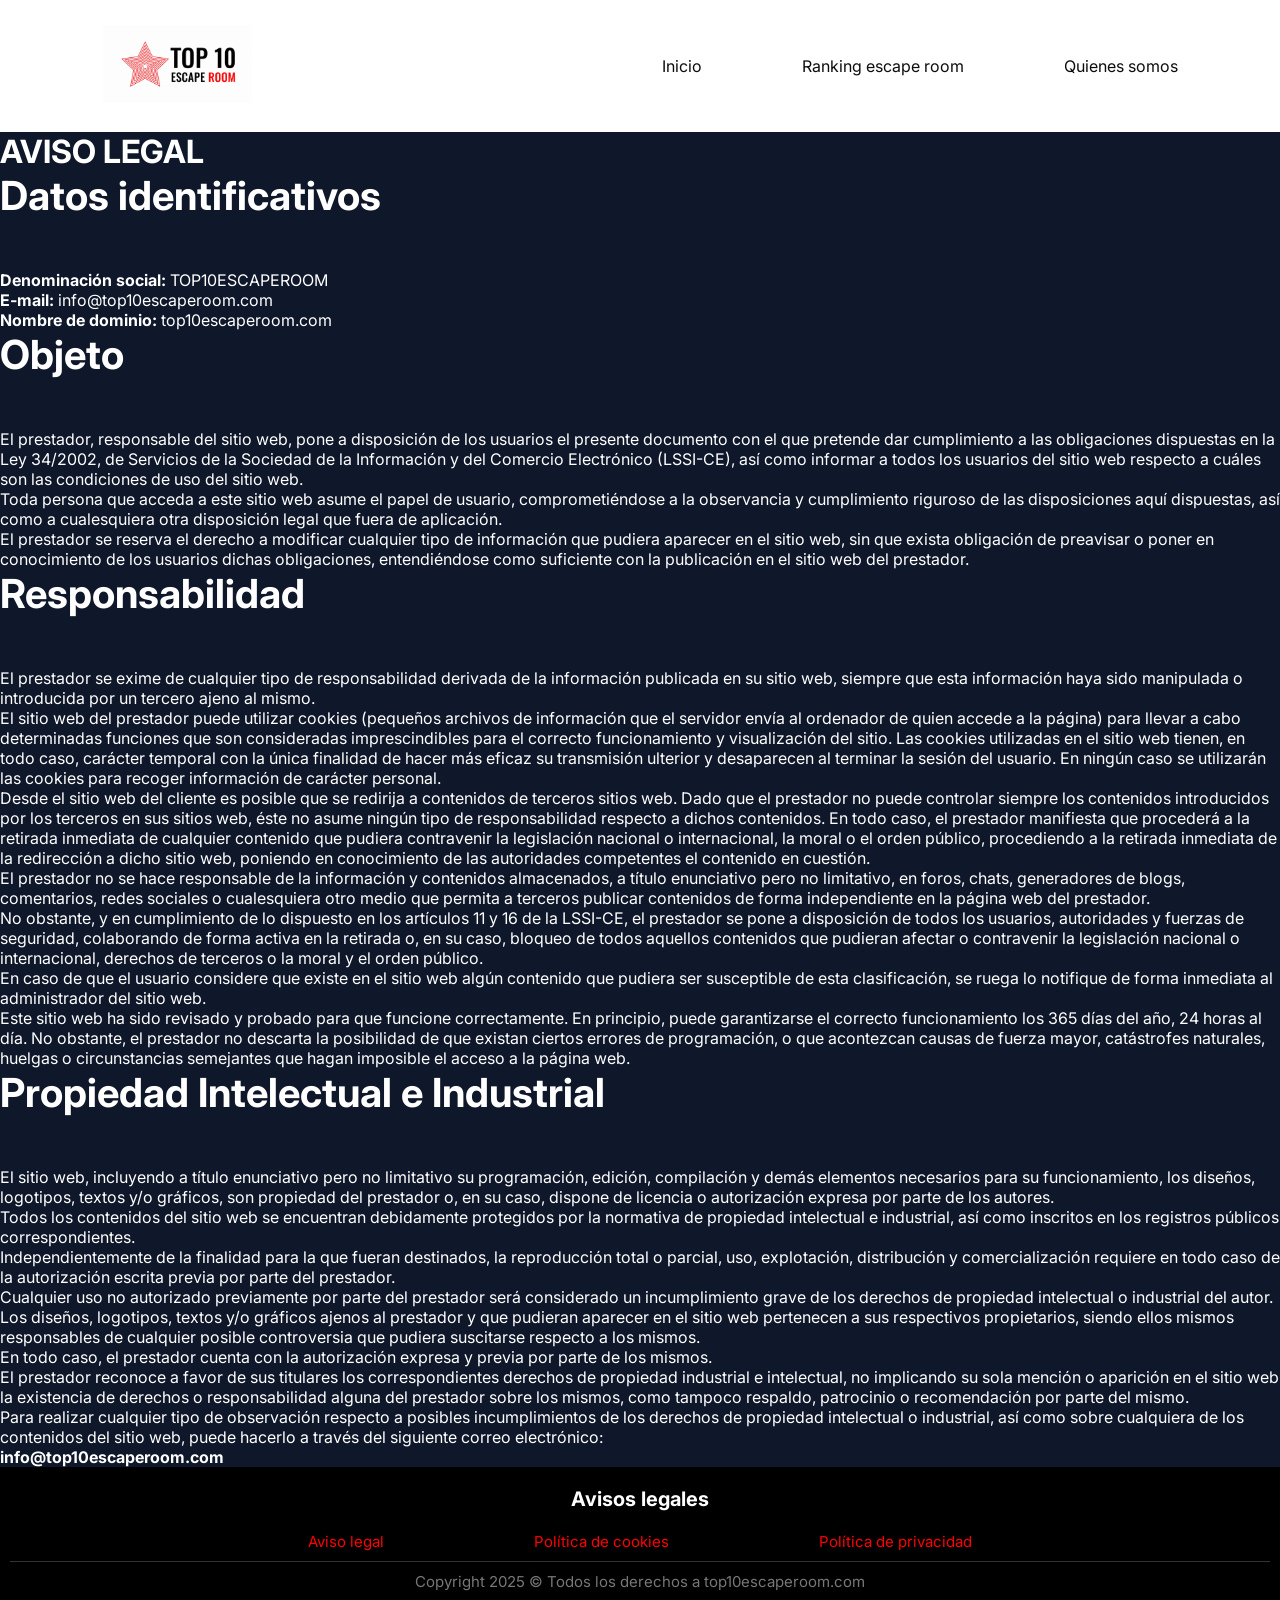
==== aviso-legal.html @ 070a7fa8 "Primera carga" ====
<!DOCTYPE html>
<html lang="es">

<head>
    <meta charset="UTF-8">
    <meta name="viewport" content="width=device-width, initial-scale=1.0">
    <title>TOP10ESCAPEROOM</title>

    <link href="https://fonts.googleapis.com/css2?family=Inter:wght@300;400;500;600;700;800&display=swap"
        rel="stylesheet">
    <link rel="stylesheet" href="css/styles.css">
</head>

<body>

    <header class="hero">

        <nav class="navbar">
            <div class="logo">
                <img src="imagenes/logo-top10.png">
            </div>
            <ul>
                <li><a href="inicio.html">Inicio</a></li>
                <li><a href="ranking.html">Ranking escape room</a></li>
                <li><a href="quienes-somos.html">Quienes somos</a></li>
            </ul>
        </nav>



        <h1>AVISO LEGAL</h1>

        <h2>Datos identificativos</h2>

        <p><strong>Denominación social:</strong> TOP10ESCAPEROOM</p>

        <p><strong>E-mail:</strong> info@top10escaperoom.com</p>

        <p><strong>Nombre de dominio:</strong> top10escaperoom.com</p>

        <h2>Objeto</h2>

        <p>
            El prestador, responsable del sitio web, pone a disposición de los usuarios el presente documento con el que
            pretende dar cumplimiento a las obligaciones dispuestas en la Ley 34/2002, de Servicios de la Sociedad de la
            Información y del Comercio Electrónico (LSSI-CE), así como informar a todos los usuarios del sitio web
            respecto a cuáles son las condiciones de uso del sitio web.
        </p>

        <p>
            Toda persona que acceda a este sitio web asume el papel de usuario, comprometiéndose a la observancia y
            cumplimiento riguroso de las disposiciones aquí dispuestas, así como a cualesquiera otra disposición legal
            que fuera de aplicación.
        </p>

        <p>
            El prestador se reserva el derecho a modificar cualquier tipo de información que pudiera aparecer en el
            sitio web, sin que exista obligación de preavisar o poner en conocimiento de los usuarios dichas
            obligaciones, entendiéndose como suficiente con la publicación en el sitio web del prestador.
        </p>

        <h2>Responsabilidad</h2>

        <p>
            El prestador se exime de cualquier tipo de responsabilidad derivada de la información publicada en su sitio
            web, siempre que esta información haya sido manipulada o introducida por un tercero ajeno al mismo.
        </p>

        <p>
            El sitio web del prestador puede utilizar cookies (pequeños archivos de información que el servidor envía al
            ordenador de quien accede a la página) para llevar a cabo determinadas funciones que son consideradas
            imprescindibles para el correcto funcionamiento y visualización del sitio. Las cookies utilizadas en el
            sitio web tienen, en todo caso, carácter temporal con la única finalidad de hacer más eficaz su transmisión
            ulterior y desaparecen al terminar la sesión del usuario. En ningún caso se utilizarán las cookies para
            recoger información de carácter personal.
        </p>

        <p>
            Desde el sitio web del cliente es posible que se redirija a contenidos de terceros sitios web. Dado que el
            prestador no puede controlar siempre los contenidos introducidos por los terceros en sus sitios web, éste no
            asume ningún tipo de responsabilidad respecto a dichos contenidos. En todo caso, el prestador manifiesta que
            procederá a la retirada inmediata de cualquier contenido que pudiera contravenir la legislación nacional o
            internacional, la moral o el orden público, procediendo a la retirada inmediata de la redirección a dicho
            sitio web, poniendo en conocimiento de las autoridades competentes el contenido en cuestión.
        </p>

        <p>
            El prestador no se hace responsable de la información y contenidos almacenados, a título enunciativo pero no
            limitativo, en foros, chats, generadores de blogs, comentarios, redes sociales o cualesquiera otro medio que
            permita a terceros publicar contenidos de forma independiente en la página web del prestador.
        </p>

        <p>
            No obstante, y en cumplimiento de lo dispuesto en los artículos 11 y 16 de la LSSI-CE, el prestador se pone
            a disposición de todos los usuarios, autoridades y fuerzas de seguridad, colaborando de forma activa en la
            retirada o, en su caso, bloqueo de todos aquellos contenidos que pudieran afectar o contravenir la
            legislación nacional o internacional, derechos de terceros o la moral y el orden público.
        </p>

        <p>
            En caso de que el usuario considere que existe en el sitio web algún contenido que pudiera ser susceptible
            de esta clasificación, se ruega lo notifique de forma inmediata al administrador del sitio web.
        </p>

        <p>
            Este sitio web ha sido revisado y probado para que funcione correctamente. En principio, puede garantizarse
            el correcto funcionamiento los 365 días del año, 24 horas al día. No obstante, el prestador no descarta la
            posibilidad de que existan ciertos errores de programación, o que acontezcan causas de fuerza mayor,
            catástrofes naturales, huelgas o circunstancias semejantes que hagan imposible el acceso a la página web.
        </p>

        <h2>Propiedad Intelectual e Industrial</h2>

        <p>
            El sitio web, incluyendo a título enunciativo pero no limitativo su programación, edición, compilación y
            demás elementos necesarios para su funcionamiento, los diseños, logotipos, textos y/o gráficos, son
            propiedad del prestador o, en su caso, dispone de licencia o autorización expresa por parte de los autores.
        </p>

        <p>
            Todos los contenidos del sitio web se encuentran debidamente protegidos por la normativa de propiedad
            intelectual e industrial, así como inscritos en los registros públicos correspondientes.
        </p>

        <p>
            Independientemente de la finalidad para la que fueran destinados, la reproducción total o parcial, uso,
            explotación, distribución y comercialización requiere en todo caso de la autorización escrita previa por
            parte del prestador.
        </p>

        <p>
            Cualquier uso no autorizado previamente por parte del prestador será considerado un incumplimiento grave de
            los derechos de propiedad intelectual o industrial del autor.
        </p>

        <p>
            Los diseños, logotipos, textos y/o gráficos ajenos al prestador y que pudieran aparecer en el sitio web
            pertenecen a sus respectivos propietarios, siendo ellos mismos responsables de cualquier posible
            controversia que pudiera suscitarse respecto a los mismos.
        </p>

        <p>
            En todo caso, el prestador cuenta con la autorización expresa y previa por parte de los mismos.
        </p>

        <p>
            El prestador reconoce a favor de sus titulares los correspondientes derechos de propiedad industrial e
            intelectual, no implicando su sola mención o aparición en el sitio web la existencia de derechos o
            responsabilidad alguna del prestador sobre los mismos, como tampoco respaldo, patrocinio o recomendación por
            parte del mismo.
        </p>

        <p>
            Para realizar cualquier tipo de observación respecto a posibles incumplimientos de los derechos de propiedad
            intelectual o industrial, así como sobre cualquiera de los contenidos del sitio web, puede hacerlo a través
            del siguiente correo electrónico:
        </p>

        <p>
            <strong>info@top10escaperoom.com</strong>
        </p>

        <footer class="footer">

            <div class="footer-container">

                <div class="footer-links">
                    <h3>Avisos legales</h3>

                    <ul>
                        <li><a href="aviso-legal.html">Aviso legal</a></li>
                        <li><a href="politica-de-cookies.html">Política de cookies</a></li>
                        <li><a href="politica-de-privacidad.html">Política de privacidad</a></li>
                    </ul>
                </div>

            </div>

            <div class="footer-bottom">
                Copyright 2025 © Todos los derechos a top10escaperoom.com
            </div>
        </footer>
---- css/styles.css ----
*{
margin:0;
padding:0;
box-sizing:border-box;
}

body{
font-family:'Inter',sans-serif;
background:#0f172a;
color:white;
}

.hero{
height:100vh;
background:
linear-gradient(rgba(15,23,42,.8),
rgba(15,23,42,.8)),
url("https://images.unsplash.com/photo-1516321318423-f06f85e504b3?q=80&w=2000");
background-size:cover;
background-position:center;
}

.navbar{
display:flex;
justify-content:space-between;
align-items:center;
padding:25px 8%;
background: #ffffff;
}



.logo img{
    width:150px;
    height:auto;
}

@media (max-width:768px){

    .logo img{
        width:100px;
    }

}

.navbar ul{
display:flex;
gap:100px;
list-style:none;
}

.navbar a{
text-decoration:none;
color:rgb(14, 13, 13);
}

.hero-content{
height:80%;
display:flex;
flex-direction:column;
justify-content:center;
align-items:center;
text-align:center;
padding:20px;
}

.hero-content h1{
font-size:4rem;
max-width:900px;
margin-bottom:20px;
}

.hero-content p{
max-width:700px;
font-size:1.2rem;
opacity:.8;
margin-bottom:40px;
}

.search-box{
display:flex;
gap:10px;
width:100%;
max-width:700px;
}

.search-box input{
flex:1;
padding:18px;
border:none;
border-radius:15px;
}

.search-box button{
padding:18px 30px;
background:#f59e0b;
border:none;
border-radius:15px;
font-weight:700;
cursor:pointer;
}

section{
padding:100px 8%;
}

h2{
font-size:2.5rem;
margin-bottom:50px;
}

.rooms{
display:grid;
grid-template-columns:repeat(auto-fit,minmax(320px,1fr));
gap:30px;
}

.room-card{
background:#1e293b;
border-radius:25px;
overflow:hidden;
transition:.3s;
position:relative;
}

.room-card:hover{
transform:translateY(-10px);
}

.room-card span{
position:absolute;
top:15px;
left:15px;
background:#f59e0b;
padding:8px 15px;
border-radius:30px;
font-weight:700;
}

.room-card img{
width:100%;
height:250px;
object-fit:cover;
}

.room-card h3{
padding:20px 20px 5px;
}

.room-card p{
padding:0 20px 20px;
opacity:.7;
}

.score{
margin:0 20px 20px;
background:#22c55e;
display:inline-block;
padding:10px 20px;
border-radius:20px;
font-weight:700;
}

.category-grid{
display:grid;
grid-template-columns:repeat(auto-fit,minmax(220px,1fr));
gap:20px;
}

.category{
background:#1e293b;
padding:40px;
text-align:center;
border-radius:20px;
font-size:2rem;
}

.category h3{
margin-top:15px;
font-size:1.1rem;
}

.city-grid{
display:grid;
grid-template-columns:repeat(auto-fit,minmax(180px,1fr));
gap:20px;
}

.city-grid a{
background:#1e293b;
padding:25px;
text-align:center;
border-radius:15px;
text-decoration:none;
color:white;
font-weight:600;
}

.stats{
display:flex;
justify-content:space-around;
text-align:center;
background:#111827;
}

.stats h3{
font-size:3rem;
color:#f59e0b;
}

.cta{
text-align:center;
background:linear-gradient(135deg,#f59e0b,#ea580c);
}

.cta h2{
margin-bottom:20px;
}

.cta p{
margin-bottom:30px;
}

.cta button{
padding:18px 40px;
border:none;
border-radius:15px;
font-weight:700;
cursor:pointer;
}

footer{
padding:10px;
text-align:center;
background:#020617;
}

.footer{
    background:#000;
    color:#fff;
    padding-top:20px;
}

.footer-container{
    max-width:1200px;
    margin:0 auto;
    padding:0 0 10px;
    display:flex;
    justify-content:space-between;
    align-items:flex-start;
    flex-wrap:wrap;
}

.footer-links{
    width:100%;
    text-align:center;
}

.footer-links h3{
    font-size:20px;
    margin-bottom:20px;
}

.footer-links ul{
    list-style:none;
    padding:0;
    margin:0;
    display:flex;
    justify-content:center;
    align-items:center;
    gap:150px; /* separación entre enlaces */
    flex-wrap:wrap;
}

.footer-links li{
    margin:0;
}

.footer-links a{
    color:#ff0000;
    text-decoration:none;
    font-size:15px;
    transition:0.3s;
}

.footer-links a:hover{
    color:white;
}

@media (max-width:768px){

    .footer-links ul{
        flex-direction:column;
        gap:15px;
    }

}

.footer-bottom{
    border-top:1px solid #333;
    text-align:center;
    padding:10px;
    color:#777;
    font-size:15px;
}

@media(max-width:768px){

.hero-content h1{
font-size:2.4rem;
}

.navbar{
flex-direction:column;
gap:20px;
}

.search-box{
flex-direction:column;
}

.stats{
flex-direction:column;
gap:40px;
}

}

table{
    width:100%;
    border-collapse:collapse;
    margin:30px 0;
}

th,
td{
    border:1px solid #ddd;
    padding:12px;
    text-align:left;
}

th{
    background:#111;
    color:#fff;
}

tr:nth-child(even){
    background:#f5f5f5;
}
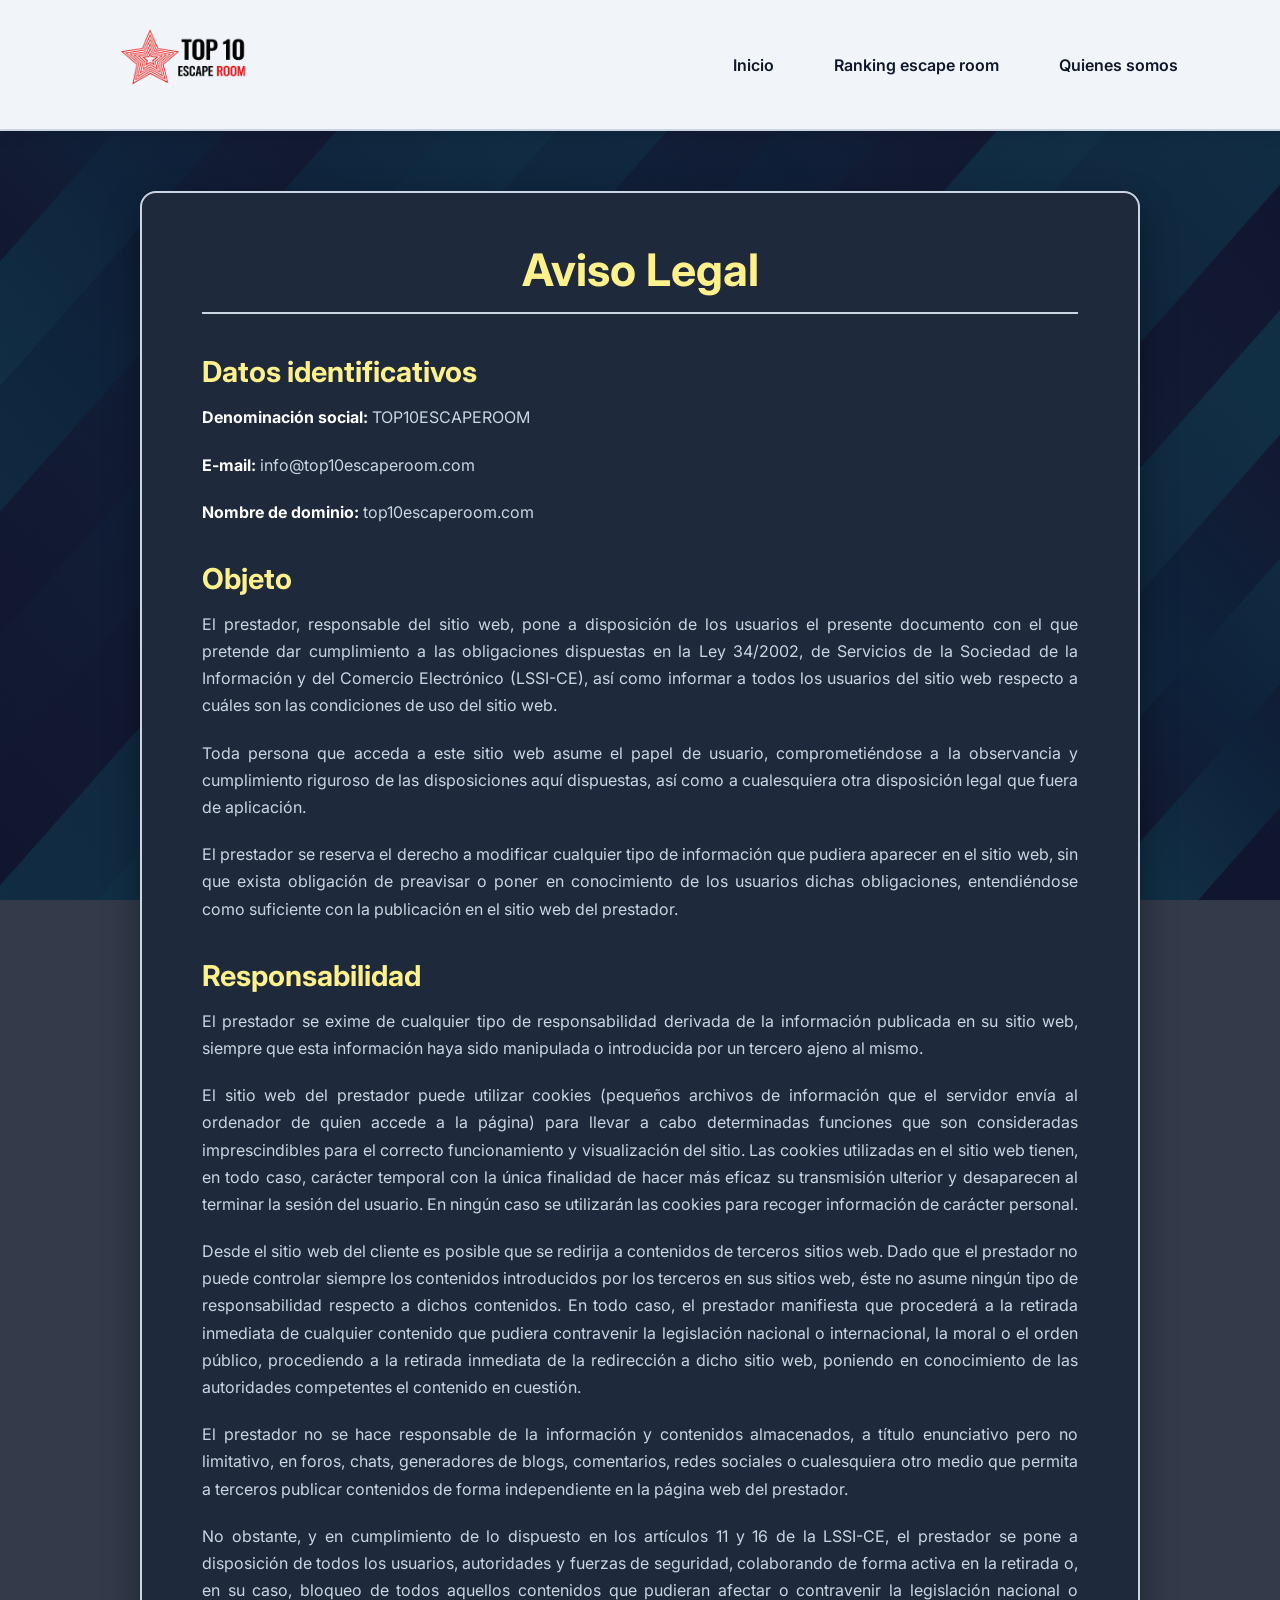
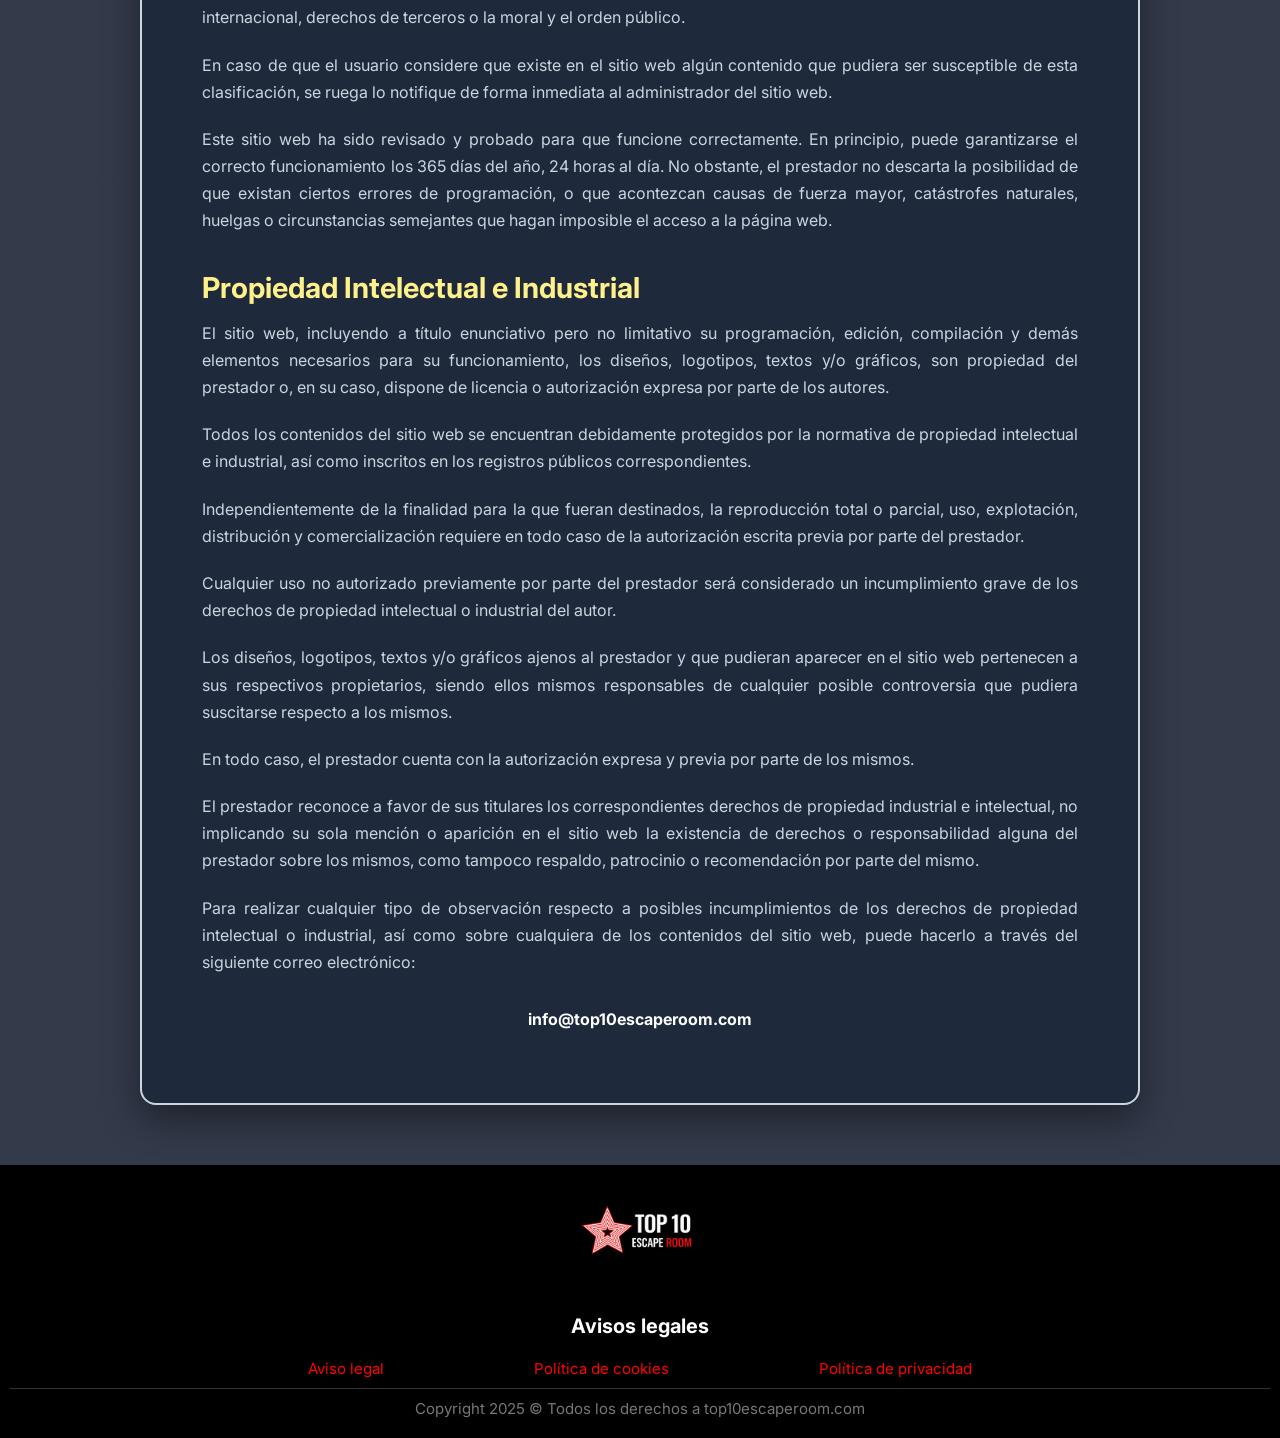
==== commit 146c389d: "cambios" ====
--- a/aviso-legal.html
+++ b/aviso-legal.html
@@ -4,7 +4,7 @@
 <head>
     <meta charset="UTF-8">
     <meta name="viewport" content="width=device-width, initial-scale=1.0">
-    <title>TOP10ESCAPEROOM</title>
+    <title>TOP10ESCAPEROOM - Aviso Legal</title>
 
     <link href="https://fonts.googleapis.com/css2?family=Inter:wght@300;400;500;600;700;800&display=swap"
         rel="stylesheet">
@@ -13,170 +13,186 @@
 
 <body>
 
-    <header class="hero">
+    <header>
 
         <nav class="navbar">
             <div class="logo">
                 <img src="imagenes/logo-top10.png">
             </div>
             <ul>
-                <li><a href="inicio.html">Inicio</a></li>
+                <li><a href="index.html">Inicio</a></li>
                 <li><a href="ranking.html">Ranking escape room</a></li>
                 <li><a href="quienes-somos.html">Quienes somos</a></li>
             </ul>
         </nav>
 
+    </header>
 
+    <main class="seccion-legal">
 
-        <h1>AVISO LEGAL</h1>
+        <div class="contenedor-legal">
 
-        <h2>Datos identificativos</h2>
+            <h1>Aviso Legal</h1>
 
-        <p><strong>Denominación social:</strong> TOP10ESCAPEROOM</p>
+            <h2>Datos identificativos</h2>
 
-        <p><strong>E-mail:</strong> info@top10escaperoom.com</p>
+            <p><strong>Denominación social:</strong> TOP10ESCAPEROOM</p>
 
-        <p><strong>Nombre de dominio:</strong> top10escaperoom.com</p>
+            <p><strong>E-mail:</strong> info@top10escaperoom.com</p>
 
-        <h2>Objeto</h2>
+            <p><strong>Nombre de dominio:</strong> top10escaperoom.com</p>
 
-        <p>
-            El prestador, responsable del sitio web, pone a disposición de los usuarios el presente documento con el que
-            pretende dar cumplimiento a las obligaciones dispuestas en la Ley 34/2002, de Servicios de la Sociedad de la
-            Información y del Comercio Electrónico (LSSI-CE), así como informar a todos los usuarios del sitio web
-            respecto a cuáles son las condiciones de uso del sitio web.
-        </p>
+            <h2>Objeto</h2>
 
-        <p>
-            Toda persona que acceda a este sitio web asume el papel de usuario, comprometiéndose a la observancia y
-            cumplimiento riguroso de las disposiciones aquí dispuestas, así como a cualesquiera otra disposición legal
-            que fuera de aplicación.
-        </p>
+            <p>
+                El prestador, responsable del sitio web, pone a disposición de los usuarios el presente documento con el que
+                pretende dar cumplimiento a las obligaciones dispuestas en la Ley 34/2002, de Servicios de la Sociedad de la
+                Información y del Comercio Electrónico (LSSI-CE), así como informar a todos los usuarios del sitio web
+                respecto a cuáles son las condiciones de uso del sitio web.
+            </p>
 
-        <p>
-            El prestador se reserva el derecho a modificar cualquier tipo de información que pudiera aparecer en el
-            sitio web, sin que exista obligación de preavisar o poner en conocimiento de los usuarios dichas
-            obligaciones, entendiéndose como suficiente con la publicación en el sitio web del prestador.
-        </p>
+            <p>
+                Toda persona que acceda a este sitio web asume el papel de usuario, comprometiéndose a la observancia y
+                cumplimiento riguroso de las disposiciones aquí dispuestas, así como a cualesquiera otra disposición legal
+                que fuera de aplicación.
+            </p>
 
-        <h2>Responsabilidad</h2>
+            <p>
+                El prestador se reserva el derecho a modificar cualquier tipo de información que pudiera aparecer en el
+                sitio web, sin que exista obligación de preavisar o poner en conocimiento de los usuarios dichas
+                obligaciones, entendiéndose como suficiente con la publicación en el sitio web del prestador.
+            </p>
 
-        <p>
-            El prestador se exime de cualquier tipo de responsabilidad derivada de la información publicada en su sitio
-            web, siempre que esta información haya sido manipulada o introducida por un tercero ajeno al mismo.
-        </p>
+            <h2>Responsabilidad</h2>
 
-        <p>
-            El sitio web del prestador puede utilizar cookies (pequeños archivos de información que el servidor envía al
-            ordenador de quien accede a la página) para llevar a cabo determinadas funciones que son consideradas
-            imprescindibles para el correcto funcionamiento y visualización del sitio. Las cookies utilizadas en el
-            sitio web tienen, en todo caso, carácter temporal con la única finalidad de hacer más eficaz su transmisión
-            ulterior y desaparecen al terminar la sesión del usuario. En ningún caso se utilizarán las cookies para
-            recoger información de carácter personal.
-        </p>
+            <p>
+                El prestador se exime de cualquier tipo de responsabilidad derivada de la información publicada en su sitio
+                web, siempre que esta información haya sido manipulada o introducida por un tercero ajeno al mismo.
+            </p>
 
-        <p>
-            Desde el sitio web del cliente es posible que se redirija a contenidos de terceros sitios web. Dado que el
-            prestador no puede controlar siempre los contenidos introducidos por los terceros en sus sitios web, éste no
-            asume ningún tipo de responsabilidad respecto a dichos contenidos. En todo caso, el prestador manifiesta que
-            procederá a la retirada inmediata de cualquier contenido que pudiera contravenir la legislación nacional o
-            internacional, la moral o el orden público, procediendo a la retirada inmediata de la redirección a dicho
-            sitio web, poniendo en conocimiento de las autoridades competentes el contenido en cuestión.
-        </p>
+            <p>
+                El sitio web del prestador puede utilizar cookies (pequeños archivos de información que el servidor envía al
+                ordenador de quien accede a la página) para llevar a cabo determinadas funciones que son consideradas
+                imprescindibles para el correcto funcionamiento y visualización del sitio. Las cookies utilizadas en el
+                sitio web tienen, en todo caso, carácter temporal con la única finalidad de hacer más eficaz su transmisión
+                ulterior y desaparecen al terminar la sesión del usuario. En ningún caso se utilizarán las cookies para
+                recoger información de carácter personal.
+            </p>
 
-        <p>
-            El prestador no se hace responsable de la información y contenidos almacenados, a título enunciativo pero no
-            limitativo, en foros, chats, generadores de blogs, comentarios, redes sociales o cualesquiera otro medio que
-            permita a terceros publicar contenidos de forma independiente en la página web del prestador.
-        </p>
+            <p>
+                Desde el sitio web del cliente es posible que se redirija a contenidos de terceros sitios web. Dado que el
+                prestador no puede controlar siempre los contenidos introducidos por los terceros en sus sitios web, éste no
+                asume ningún tipo de responsabilidad respecto a dichos contenidos. En todo caso, el prestador manifiesta que
+                procederá a la retirada inmediata de cualquier contenido que pudiera contravenir la legislación nacional o
+                internacional, la moral o el orden público, procediendo a la retirada inmediata de la redirección a dicho
+                sitio web, poniendo en conocimiento de las autoridades competentes el contenido en cuestión.
+            </p>
 
-        <p>
-            No obstante, y en cumplimiento de lo dispuesto en los artículos 11 y 16 de la LSSI-CE, el prestador se pone
-            a disposición de todos los usuarios, autoridades y fuerzas de seguridad, colaborando de forma activa en la
-            retirada o, en su caso, bloqueo de todos aquellos contenidos que pudieran afectar o contravenir la
-            legislación nacional o internacional, derechos de terceros o la moral y el orden público.
-        </p>
+            <p>
+                El prestador no se hace responsable de la información y contenidos almacenados, a título enunciativo pero no
+                limitativo, en foros, chats, generadores de blogs, comentarios, redes sociales o cualesquiera otro medio que
+                permita a terceros publicar contenidos de forma independiente en la página web del prestador.
+            </p>
 
-        <p>
-            En caso de que el usuario considere que existe en el sitio web algún contenido que pudiera ser susceptible
-            de esta clasificación, se ruega lo notifique de forma inmediata al administrador del sitio web.
-        </p>
+            <p>
+                No obstante, y en cumplimiento de lo dispuesto en los artículos 11 y 16 de la LSSI-CE, el prestador se pone
+                a disposición de todos los usuarios, autoridades y fuerzas de seguridad, colaborando de forma activa en la
+                retirada o, en su caso, bloqueo de todos aquellos contenidos que pudieran afectar o contravenir la
+                legislación nacional o internacional, derechos de terceros o la moral y el orden público.
+            </p>
 
-        <p>
-            Este sitio web ha sido revisado y probado para que funcione correctamente. En principio, puede garantizarse
-            el correcto funcionamiento los 365 días del año, 24 horas al día. No obstante, el prestador no descarta la
-            posibilidad de que existan ciertos errores de programación, o que acontezcan causas de fuerza mayor,
-            catástrofes naturales, huelgas o circunstancias semejantes que hagan imposible el acceso a la página web.
-        </p>
+            <p>
+                En caso de que el usuario considere que existe en el sitio web algún contenido que pudiera ser susceptible
+                de esta clasificación, se ruega lo notifique de forma inmediata al administrador del sitio web.
+            </p>
 
-        <h2>Propiedad Intelectual e Industrial</h2>
+            <p>
+                Este sitio web ha sido revisado y probado para que funcione correctamente. En principio, puede garantizarse
+                el correcto funcionamiento los 365 días del año, 24 horas al día. No obstante, el prestador no descarta la
+                posibilidad de que existan ciertos errores de programación, o que acontezcan causas de fuerza mayor,
+                catástrofes naturales, huelgas o circunstancias semejantes que hagan imposible el acceso a la página web.
+            </p>
 
-        <p>
-            El sitio web, incluyendo a título enunciativo pero no limitativo su programación, edición, compilación y
-            demás elementos necesarios para su funcionamiento, los diseños, logotipos, textos y/o gráficos, son
-            propiedad del prestador o, en su caso, dispone de licencia o autorización expresa por parte de los autores.
-        </p>
+            <h2>Propiedad Intelectual e Industrial</h2>
 
-        <p>
-            Todos los contenidos del sitio web se encuentran debidamente protegidos por la normativa de propiedad
-            intelectual e industrial, así como inscritos en los registros públicos correspondientes.
-        </p>
+            <p>
+                El sitio web, incluyendo a título enunciativo pero no limitativo su programación, edición, compilación y
+                demás elementos necesarios para su funcionamiento, los diseños, logotipos, textos y/o gráficos, son
+                propiedad del prestador o, en su caso, dispone de licencia o autorización expresa por parte de los autores.
+            </p>
 
-        <p>
-            Independientemente de la finalidad para la que fueran destinados, la reproducción total o parcial, uso,
-            explotación, distribución y comercialización requiere en todo caso de la autorización escrita previa por
-            parte del prestador.
-        </p>
+            <p>
+                Todos los contenidos del sitio web se encuentran debidamente protegidos por la normativa de propiedad
+                intelectual e industrial, así como inscritos en los registros públicos correspondientes.
+            </p>
 
-        <p>
-            Cualquier uso no autorizado previamente por parte del prestador será considerado un incumplimiento grave de
-            los derechos de propiedad intelectual o industrial del autor.
-        </p>
+            <p>
+                Independientemente de la finalidad para la que fueran destinados, la reproducción total o parcial, uso,
+                explotación, distribución y comercialización requiere en todo caso de la autorización escrita previa por
+                parte del prestador.
+            </p>
 
-        <p>
-            Los diseños, logotipos, textos y/o gráficos ajenos al prestador y que pudieran aparecer en el sitio web
-            pertenecen a sus respectivos propietarios, siendo ellos mismos responsables de cualquier posible
-            controversia que pudiera suscitarse respecto a los mismos.
-        </p>
+            <p>
+                Cualquier uso no autorizado previamente por parte del prestador será considerado un incumplimiento grave de
+                los derechos de propiedad intelectual o industrial del autor.
+            </p>
 
-        <p>
-            En todo caso, el prestador cuenta con la autorización expresa y previa por parte de los mismos.
-        </p>
+            <p>
+                Los diseños, logotipos, textos y/o gráficos ajenos al prestador y que pudieran aparecer en el sitio web
+                pertenecen a sus respectivos propietarios, siendo ellos mismos responsables de cualquier posible
+                controversia que pudiera suscitarse respecto a los mismos.
+            </p>
 
-        <p>
-            El prestador reconoce a favor de sus titulares los correspondientes derechos de propiedad industrial e
-            intelectual, no implicando su sola mención o aparición en el sitio web la existencia de derechos o
-            responsabilidad alguna del prestador sobre los mismos, como tampoco respaldo, patrocinio o recomendación por
-            parte del mismo.
-        </p>
+            <p>
+                En todo caso, el prestador cuenta con la autorización expresa y previa por parte de los mismos.
+            </p>
 
-        <p>
-            Para realizar cualquier tipo de observación respecto a posibles incumplimientos de los derechos de propiedad
-            intelectual o industrial, así como sobre cualquiera de los contenidos del sitio web, puede hacerlo a través
-            del siguiente correo electrónico:
-        </p>
+            <p>
+                El prestador reconoce a favor de sus titulares los correspondientes derechos de propiedad industrial e
+                intelectual, no implicando su sola mención o aparición en el sitio web la existencia de derechos o
+                responsabilidad alguna del prestador sobre los mismos, como tampoco respaldo, patrocinio o recomendación por
+                parte del mismo.
+            </p>
 
-        <p>
-            <strong>info@top10escaperoom.com</strong>
-        </p>
+            <p>
+                Para realizar cualquier tipo de observación respecto a posibles incumplimientos de los derechos de propiedad
+                intelectual o industrial, así como sobre cualquiera de los contenidos del sitio web, puede hacerlo a través
+                del siguiente correo electrónico:
+            </p>
 
-        <footer class="footer">
+            <p style="text-align: center; margin-top: 30px;">
+                <strong>info@top10escaperoom.com</strong>
+            </p>
 
-            <div class="footer-container">
+        </div>
 
-                <div class="footer-links">
-                    <h3>Avisos legales</h3>
+    </main>
 
-                    <ul>
-                        <li><a href="aviso-legal.html">Aviso legal</a></li>
-                        <li><a href="politica-de-cookies.html">Política de cookies</a></li>
-                        <li><a href="politica-de-privacidad.html">Política de privacidad</a></li>
-                    </ul>
-                </div>
+    <footer class="footer">
 
+        <div class="footer-container">
+
+            <div class="footer-logo">
+                <img src="imagenes/logo-top10-footer.png" alt="Logo Top 10 Escape Room">
             </div>
 
-            <div class="footer-bottom">
-                Copyright 2025 © Todos los derechos a top10escaperoom.com
+            <div class="footer-links">
+                <h3>Avisos legales</h3>
+
+                <ul>
+                    <li><a href="aviso-legal.html">Aviso legal</a></li>
+                    <li><a href="politica-de-cookies.html">Política de cookies</a></li>
+                    <li><a href="politica-de-privacidad.html">Política de privacidad</a></li>
+                </ul>
             </div>
-        </footer>+
+        </div>
+
+        <div class="footer-bottom">
+            Copyright 2025 © Todos los derechos a top10escaperoom.com
+        </div>
+    </footer>
+
+</body>
+
+</html>
--- a/css/styles.css
+++ b/css/styles.css
@@ -1,349 +1,626 @@
-*{
-margin:0;
-padding:0;
-box-sizing:border-box;
-}
-
-body{
-font-family:'Inter',sans-serif;
-background:#0f172a;
-color:white;
-}
-
-.hero{
-height:100vh;
-background:
-linear-gradient(rgba(15,23,42,.8),
-rgba(15,23,42,.8)),
-url("https://images.unsplash.com/photo-1516321318423-f06f85e504b3?q=80&w=2000");
-background-size:cover;
-background-position:center;
-}
-
-.navbar{
-display:flex;
-justify-content:space-between;
-align-items:center;
-padding:25px 8%;
-background: #ffffff;
-}
-
-
-
-.logo img{
-    width:150px;
-    height:auto;
-}
-
-@media (max-width:768px){
-
-    .logo img{
-        width:100px;
-    }
-
-}
-
-.navbar ul{
-display:flex;
-gap:100px;
-list-style:none;
-}
-
-.navbar a{
-text-decoration:none;
-color:rgb(14, 13, 13);
-}
-
-.hero-content{
-height:80%;
-display:flex;
-flex-direction:column;
-justify-content:center;
-align-items:center;
-text-align:center;
-padding:20px;
-}
-
-.hero-content h1{
-font-size:4rem;
-max-width:900px;
-margin-bottom:20px;
-}
-
-.hero-content p{
-max-width:700px;
-font-size:1.2rem;
-opacity:.8;
-margin-bottom:40px;
-}
-
-.search-box{
-display:flex;
-gap:10px;
-width:100%;
-max-width:700px;
-}
-
-.search-box input{
-flex:1;
-padding:18px;
-border:none;
-border-radius:15px;
-}
-
-.search-box button{
-padding:18px 30px;
-background:#f59e0b;
-border:none;
-border-radius:15px;
-font-weight:700;
-cursor:pointer;
-}
-
-section{
-padding:100px 8%;
-}
-
-h2{
-font-size:2.5rem;
-margin-bottom:50px;
-}
-
-.rooms{
-display:grid;
-grid-template-columns:repeat(auto-fit,minmax(320px,1fr));
-gap:30px;
-}
-
-.room-card{
-background:#1e293b;
-border-radius:25px;
-overflow:hidden;
-transition:.3s;
-position:relative;
-}
-
-.room-card:hover{
-transform:translateY(-10px);
-}
-
-.room-card span{
-position:absolute;
-top:15px;
-left:15px;
-background:#f59e0b;
-padding:8px 15px;
-border-radius:30px;
-font-weight:700;
-}
-
-.room-card img{
-width:100%;
-height:250px;
-object-fit:cover;
-}
-
-.room-card h3{
-padding:20px 20px 5px;
-}
-
-.room-card p{
-padding:0 20px 20px;
-opacity:.7;
-}
-
-.score{
-margin:0 20px 20px;
-background:#22c55e;
-display:inline-block;
-padding:10px 20px;
-border-radius:20px;
-font-weight:700;
-}
-
-.category-grid{
-display:grid;
-grid-template-columns:repeat(auto-fit,minmax(220px,1fr));
-gap:20px;
-}
-
-.category{
-background:#1e293b;
-padding:40px;
-text-align:center;
-border-radius:20px;
-font-size:2rem;
-}
-
-.category h3{
-margin-top:15px;
-font-size:1.1rem;
-}
-
-.city-grid{
-display:grid;
-grid-template-columns:repeat(auto-fit,minmax(180px,1fr));
-gap:20px;
-}
-
-.city-grid a{
-background:#1e293b;
-padding:25px;
-text-align:center;
-border-radius:15px;
-text-decoration:none;
-color:white;
-font-weight:600;
-}
-
-.stats{
-display:flex;
-justify-content:space-around;
-text-align:center;
-background:#111827;
-}
-
-.stats h3{
-font-size:3rem;
-color:#f59e0b;
-}
-
-.cta{
-text-align:center;
-background:linear-gradient(135deg,#f59e0b,#ea580c);
-}
-
-.cta h2{
-margin-bottom:20px;
-}
-
-.cta p{
-margin-bottom:30px;
-}
-
-.cta button{
-padding:18px 40px;
-border:none;
-border-radius:15px;
-font-weight:700;
-cursor:pointer;
-}
-
-footer{
-padding:10px;
-text-align:center;
-background:#020617;
-}
-
-.footer{
-    background:#000;
-    color:#fff;
-    padding-top:20px;
-}
-
-.footer-container{
-    max-width:1200px;
-    margin:0 auto;
-    padding:0 0 10px;
-    display:flex;
-    justify-content:space-between;
-    align-items:flex-start;
-    flex-wrap:wrap;
-}
-
-.footer-links{
-    width:100%;
-    text-align:center;
-}
-
-.footer-links h3{
-    font-size:20px;
-    margin-bottom:20px;
-}
-
-.footer-links ul{
-    list-style:none;
-    padding:0;
-    margin:0;
-    display:flex;
-    justify-content:center;
-    align-items:center;
-    gap:150px; /* separación entre enlaces */
-    flex-wrap:wrap;
-}
-
-.footer-links li{
-    margin:0;
-}
-
-.footer-links a{
-    color:#ff0000;
-    text-decoration:none;
-    font-size:15px;
-    transition:0.3s;
-}
-
-.footer-links a:hover{
-    color:white;
-}
-
-@media (max-width:768px){
-
-    .footer-links ul{
-        flex-direction:column;
-        gap:15px;
-    }
-
-}
-
-.footer-bottom{
-    border-top:1px solid #333;
-    text-align:center;
-    padding:10px;
-    color:#777;
-    font-size:15px;
-}
-
-@media(max-width:768px){
-
-.hero-content h1{
-font-size:2.4rem;
-}
-
-.navbar{
-flex-direction:column;
-gap:20px;
-}
-
-.search-box{
-flex-direction:column;
-}
-
-.stats{
-flex-direction:column;
-gap:40px;
-}
-
-}
-
-table{
-    width:100%;
-    border-collapse:collapse;
-    margin:30px 0;
-}
-
-th,
-td{
-    border:1px solid #ddd;
-    padding:12px;
-    text-align:left;
-}
-
-th{
-    background:#111;
-    color:#fff;
-}
-
-tr:nth-child(even){
-    background:#f5f5f5;
-}+* {
+    margin: 0;
+    padding: 0;
+    box-sizing: border-box;
+}
+
+body {
+    font-family: 'Inter', sans-serif;
+    background:
+        linear-gradient(rgba(15, 23, 42, 0.85),
+            rgba(15, 23, 42, 0.85)),
+        url("../imagenes/fondo-web.jpg") no-repeat center center fixed;
+    background-size: cover;
+    color: white;
+}
+
+.hero {
+    min-height: 70vh;
+    display: flex;
+    flex-direction: column;
+    background:
+        linear-gradient(rgba(15, 23, 42, .8),
+            rgba(15, 23, 42, .8)),
+        url("https://images.unsplash.com/photo-1516321318423-f06f85e504b3?q=80&w=2000");
+    background-size: cover;
+    background-position: center;
+}
+
+.hero.home-hero {
+    background:
+        linear-gradient(rgba(15, 23, 42, 0.8),
+            rgba(15, 23, 42, 0.95)),
+        url("../imagenes/fondo-web.jpg");
+    background-size: cover;
+    background-position: center;
+}
+
+.navbar {
+    display: flex;
+    justify-content: space-between;
+    align-items: center;
+    padding: 6px 8%; /* Nav más estrecho */
+    background: #f1f5f9; /* Color de navegación bastante más claro */
+    border-bottom: 2px solid #cbd5e1; /* Línea de color off-white (no blanca del todo) */
+    box-shadow: 0 4px 15px rgba(0, 0, 0, 0.1);
+}
+
+.logo img {
+    width: 170px; /* Logo un poco más grande */
+    height: auto;
+}
+
+@media (max-width:768px) {
+
+    .logo img {
+        width: 120px; /* Logo más grande en móvil */
+    }
+
+}
+
+.navbar ul {
+    display: flex;
+    gap: 60px;
+    /* Reducido para evitar overflows */
+    list-style: none;
+}
+
+.navbar a {
+    text-decoration: none;
+    color: #0f172a; /* Color oscuro para contraste en fondo claro */
+    font-weight: 600;
+    transition: color 0.3s ease;
+}
+
+.navbar a:hover {
+    color: #dc2626; /* Hover de color rojo del logo */
+}
+
+.hero-content {
+    flex: 1;
+    display: flex;
+    flex-direction: column;
+    justify-content: center;
+    align-items: center;
+    text-align: center;
+    padding: 20px;
+}
+
+.hero-historia {
+    flex: 1;
+    display: flex;
+    justify-content: center;
+    align-items: center;
+    padding: 40px 8% 60px;
+    /* Padding vertical reducido */
+}
+
+.badge {
+    background: rgba(254, 240, 138, 0.1);
+    color: #fef08a; /* Amarillo mucho más claro */
+    border: 1px solid rgba(254, 240, 138, 0.25);
+    padding: 6px 16px;
+    border-radius: 30px;
+    font-size: 0.85rem;
+    font-weight: 700;
+    text-transform: uppercase;
+    letter-spacing: 1px;
+    margin-bottom: 20px;
+    display: inline-block;
+}
+
+.hero-content h1 {
+    font-size: 4rem;
+    max-width: 900px;
+    margin-bottom: 20px;
+}
+
+.hero-content p {
+    max-width: 700px;
+    font-size: 1.2rem;
+    opacity: .8;
+    margin-bottom: 40px;
+}
+
+.search-box {
+    display: flex;
+    gap: 10px;
+    width: 100%;
+    max-width: 700px;
+}
+
+.search-box input {
+    flex: 1;
+    padding: 18px;
+    border: none;
+    border-radius: 15px;
+}
+
+.search-box button {
+    padding: 18px 30px;
+    background: #f59e0b;
+    border: none;
+    border-radius: 15px;
+    font-weight: 700;
+    cursor: pointer;
+}
+
+section {
+    padding: 100px 8%;
+}
+
+h2 {
+    font-size: 3rem; /* Encabezado global más grande */
+    margin-bottom: 50px;
+    color: #fef08a; /* Del mismo color amarillo claro que los h1 */
+}
+
+.rooms {
+    display: grid;
+    grid-template-columns: repeat(auto-fit, minmax(320px, 1fr));
+    gap: 30px;
+}
+
+.room-card {
+    background: #1e293b;
+    border-radius: 25px;
+    overflow: hidden;
+    transition: .3s;
+    position: relative;
+}
+
+.room-card:hover {
+    transform: translateY(-10px);
+}
+
+.room-card span {
+    position: absolute;
+    top: 15px;
+    left: 15px;
+    background: #f59e0b;
+    padding: 8px 15px;
+    border-radius: 30px;
+    font-weight: 700;
+}
+
+.room-card img {
+    width: 100%;
+    height: 250px;
+    object-fit: cover;
+}
+
+.room-card h3 {
+    padding: 20px 20px 5px;
+}
+
+.room-card p {
+    padding: 0 20px 20px;
+    opacity: .7;
+}
+
+.score {
+    margin: 0 20px 20px;
+    background: #22c55e;
+    display: inline-block;
+    padding: 10px 20px;
+    border-radius: 20px;
+    font-weight: 700;
+}
+
+.category-grid {
+    display: grid;
+    grid-template-columns: repeat(auto-fit, minmax(220px, 1fr));
+    gap: 20px;
+}
+
+.category {
+    background: #1e293b;
+    padding: 40px;
+    text-align: center;
+    border-radius: 20px;
+    font-size: 2rem;
+}
+
+.category h3 {
+    margin-top: 15px;
+    font-size: 1.1rem;
+}
+
+.city-grid {
+    display: grid;
+    grid-template-columns: repeat(auto-fit, minmax(180px, 1fr));
+    gap: 20px;
+}
+
+.city-grid a {
+    background: #1e293b;
+    padding: 25px;
+    text-align: center;
+    border-radius: 15px;
+    text-decoration: none;
+    color: white;
+    font-weight: 600;
+}
+
+.stats {
+    display: flex;
+    justify-content: space-around;
+    text-align: center;
+    background: #111827;
+}
+
+.stats h3 {
+    font-size: 3.2rem;
+    color: #fde047; /* Amarillo más claro */
+}
+
+.cta {
+    text-align: center;
+    background: linear-gradient(135deg, #f59e0b, #ea580c);
+}
+
+.cta h2 {
+    margin-bottom: 20px;
+}
+
+.cta p {
+    margin-bottom: 30px;
+}
+
+.cta button {
+    padding: 18px 40px;
+    border: none;
+    border-radius: 15px;
+    font-weight: 700;
+    cursor: pointer;
+}
+
+footer {
+    padding: 10px;
+    text-align: center;
+    background: #020617;
+}
+
+.footer {
+    background: #000;
+    color: #fff;
+    padding-top: 20px;
+}
+
+.footer-container {
+    max-width: 1200px;
+    margin: 0 auto;
+    padding: 0 0 10px;
+    display: flex;
+    justify-content: space-between;
+    align-items: flex-start;
+    flex-wrap: wrap;
+}
+
+.footer-logo {
+    width: 100%;
+    text-align: center;
+    margin-bottom: 25px;
+}
+
+.footer-logo img {
+    width: 150px;
+    height: auto;
+}
+
+
+.footer-links {
+    width: 100%;
+    text-align: center;
+}
+
+.footer-links h3 {
+    font-size: 20px;
+    margin-bottom: 20px;
+}
+
+.footer-links ul {
+    list-style: none;
+    padding: 0;
+    margin: 0;
+    display: flex;
+    justify-content: center;
+    align-items: center;
+    gap: 150px;
+    /* separación entre enlaces */
+    flex-wrap: wrap;
+}
+
+.footer-links li {
+    margin: 0;
+}
+
+.footer-links a {
+    color: #ff0000;
+    text-decoration: none;
+    font-size: 15px;
+    transition: 0.3s;
+}
+
+.footer-links a:hover {
+    color: white;
+}
+
+@media (max-width:768px) {
+
+    .footer-logo img {
+        width: 120px;
+    }
+
+    .footer-links ul {
+        flex-direction: column;
+        gap: 15px;
+    }
+
+}
+
+.footer-bottom {
+    border-top: 1px solid #333;
+    text-align: center;
+    padding: 10px;
+    color: #777;
+    font-size: 15px;
+}
+
+@media(max-width:768px) {
+
+    .hero-content h1 {
+        font-size: 2.4rem;
+    }
+
+    .navbar {
+        flex-direction: column;
+        gap: 20px;
+    }
+
+    .search-box {
+        flex-direction: column;
+    }
+
+    .stats {
+        flex-direction: column;
+        gap: 40px;
+    }
+
+}
+
+table {
+    width: 100%;
+    border-collapse: collapse;
+    margin: 30px 0;
+}
+
+th,
+td {
+    border: 1px solid #ddd;
+    padding: 12px;
+    text-align: left;
+}
+
+th {
+    background: #111;
+    color: #fff;
+}
+
+tr:nth-child(even) {
+    background: #f5f5f5;
+}
+
+/* Secciones de contenido con borde 3D */
+.contenido {
+    border: 2px solid #cbd5e1; /* Borde liso (sin rayas/ridge) y en tono off-white (no blanco puro) */
+    border-radius: 16px;
+    background: #1e293b;
+    box-shadow: 0 15px 35px rgba(0, 0, 0, 0.4);
+    margin: 40px 8%; /* Secciones un poco más anchas (margin lateral reducido al 8%) */
+    padding: 50px 40px;
+    /* Ajuste leve de espaciado interno */
+}
+
+/* Párrafos y títulos dentro de las secciones de contenido */
+.contenido p {
+    margin-bottom: 20px;
+    line-height: 1.6;
+    color: #cbd5e1;
+    /* Color claro para mejor legibilidad */
+}
+
+.contenido p:last-child {
+    margin-bottom: 0;
+}
+
+.contenido h3 {
+    font-size: 1.6rem; /* Título h3 más grande */
+    color: #fde047; /* Amarillo más claro */
+    margin-bottom: 12px;
+}
+
+/* Contenedor flex para alinear imagen (izquierda) y contenido (derecha) */
+.populares-flex {
+    display: flex;
+    align-items: center;
+    gap: 45px;
+}
+
+.populares-flex .caja {
+    flex: 0 0 35%;
+    max-width: 320px;
+}
+
+.populares-flex .caja img {
+    width: 100%;
+    height: auto;
+    border-radius: 12px;
+    box-shadow: 0 5px 15px rgba(0, 0, 0, 0.3);
+    display: block;
+}
+
+.populares-flex .beneficios,
+.populares-flex .tematicas,
+.populares-flex .dos-columnas,
+.populares-flex .estadisticas {
+    flex: 1;
+}
+
+/* Distribución interna para la sección de "Dos Columnas" en desktop */
+.populares-flex .dos-columnas {
+    display: flex;
+    gap: 30px;
+}
+
+.populares-flex .dos-columnas .tipo {
+    flex: 1;
+}
+
+/* Distribución interna para la sección de "Temáticas" */
+.populares-flex .tematicas .card-tematica {
+    margin-bottom: 20px;
+}
+
+.populares-flex .tematicas .card-tematica:last-child {
+    margin-bottom: 0;
+}
+
+/* Ajustes responsivos para móviles */
+@media (max-width: 768px) {
+    .contenido {
+        margin: 30px 4%;
+        padding: 40px 20px;
+    }
+
+    .populares-flex {
+        flex-direction: column;
+        align-items: center;
+        gap: 30px;
+    }
+
+    .populares-flex .caja {
+        width: 100%;
+        max-width: 250px;
+    }
+
+    .populares-flex .dos-columnas {
+        flex-direction: column;
+        gap: 20px;
+    }
+}
+
+/* Estilos para las páginas legales (aviso legal, cookies, privacidad) */
+.seccion-legal {
+    padding: 60px 8%;
+    display: flex;
+    justify-content: center;
+}
+
+.contenedor-legal {
+    max-width: 1000px; /* Contenedor legal más grande */
+    width: 100%;
+    background: #1e293b; /* Fondo de tarjeta a juego con el resto de la web */
+    border: 2px solid #cbd5e1; /* Borde liso y tono off-white (no del todo blanco) */
+    border-radius: 16px;
+    padding: 50px 60px;
+    box-shadow: 0 15px 35px rgba(0, 0, 0, 0.4);
+}
+
+.contenedor-legal h1 {
+    font-size: 2.8rem; /* Encabezado mucho más grande */
+    color: #fef08a; /* Amarillo mucho más claro (casi crema) */
+    text-align: center;
+    margin-bottom: 40px;
+    border-bottom: 2px solid #cbd5e1; /* Línea de color off-white (no blanca del todo) */
+    padding-bottom: 15px;
+}
+
+.contenedor-legal h2 {
+    font-size: 1.8rem; /* Encabezado más grande */
+    color: #fef08a; /* Del mismo color amarillo claro que los h1 */
+    margin-top: 35px;
+    margin-bottom: 15px;
+}
+
+.contenedor-legal h3 {
+    font-size: 1.4rem; /* Encabezado más grande */
+    color: #e2e8f0;
+    margin-top: 25px;
+    margin-bottom: 10px;
+}
+
+.contenedor-legal p {
+    font-size: 1rem;
+    line-height: 1.7;
+    color: #cbd5e1;
+    margin-bottom: 20px;
+    text-align: justify; /* Alineación justificada para lectura clara y formal */
+}
+
+.contenedor-legal p strong {
+    color: #ffffff;
+}
+
+.contenedor-legal ul {
+    margin-left: 25px;
+    margin-bottom: 20px;
+    color: #cbd5e1;
+}
+
+.contenedor-legal li {
+    margin-bottom: 10px;
+    line-height: 1.6;
+}
+
+.contenedor-legal table {
+    width: 100%;
+    margin: 30px 0;
+    border-collapse: collapse;
+}
+
+.contenedor-legal th, 
+.contenedor-legal td {
+    padding: 12px;
+    border: 1px solid #475569;
+    color: #cbd5e1;
+    text-align: left;
+}
+
+.contenedor-legal th {
+    background: #0f172a;
+    color: #fde047; /* Amarillo más claro */
+    font-weight: 700;
+}
+
+.contenedor-legal tr:nth-child(even) {
+    background: rgba(255, 255, 255, 0.02);
+}
+
+@media (max-width: 768px) {
+    .navbar ul {
+        gap: 20px;
+        flex-wrap: wrap;
+        justify-content: center;
+        padding: 0;
+    }
+
+    .seccion-legal {
+        padding: 30px 4%;
+    }
+    
+    .contenedor-legal {
+        padding: 30px 20px;
+    }
+    
+    .contenedor-legal h1 {
+        font-size: 2.2rem;
+        margin-bottom: 30px;
+    }
+    
+    .contenedor-legal h2 {
+        font-size: 1.5rem;
+        margin-top: 25px;
+    }
+}
+
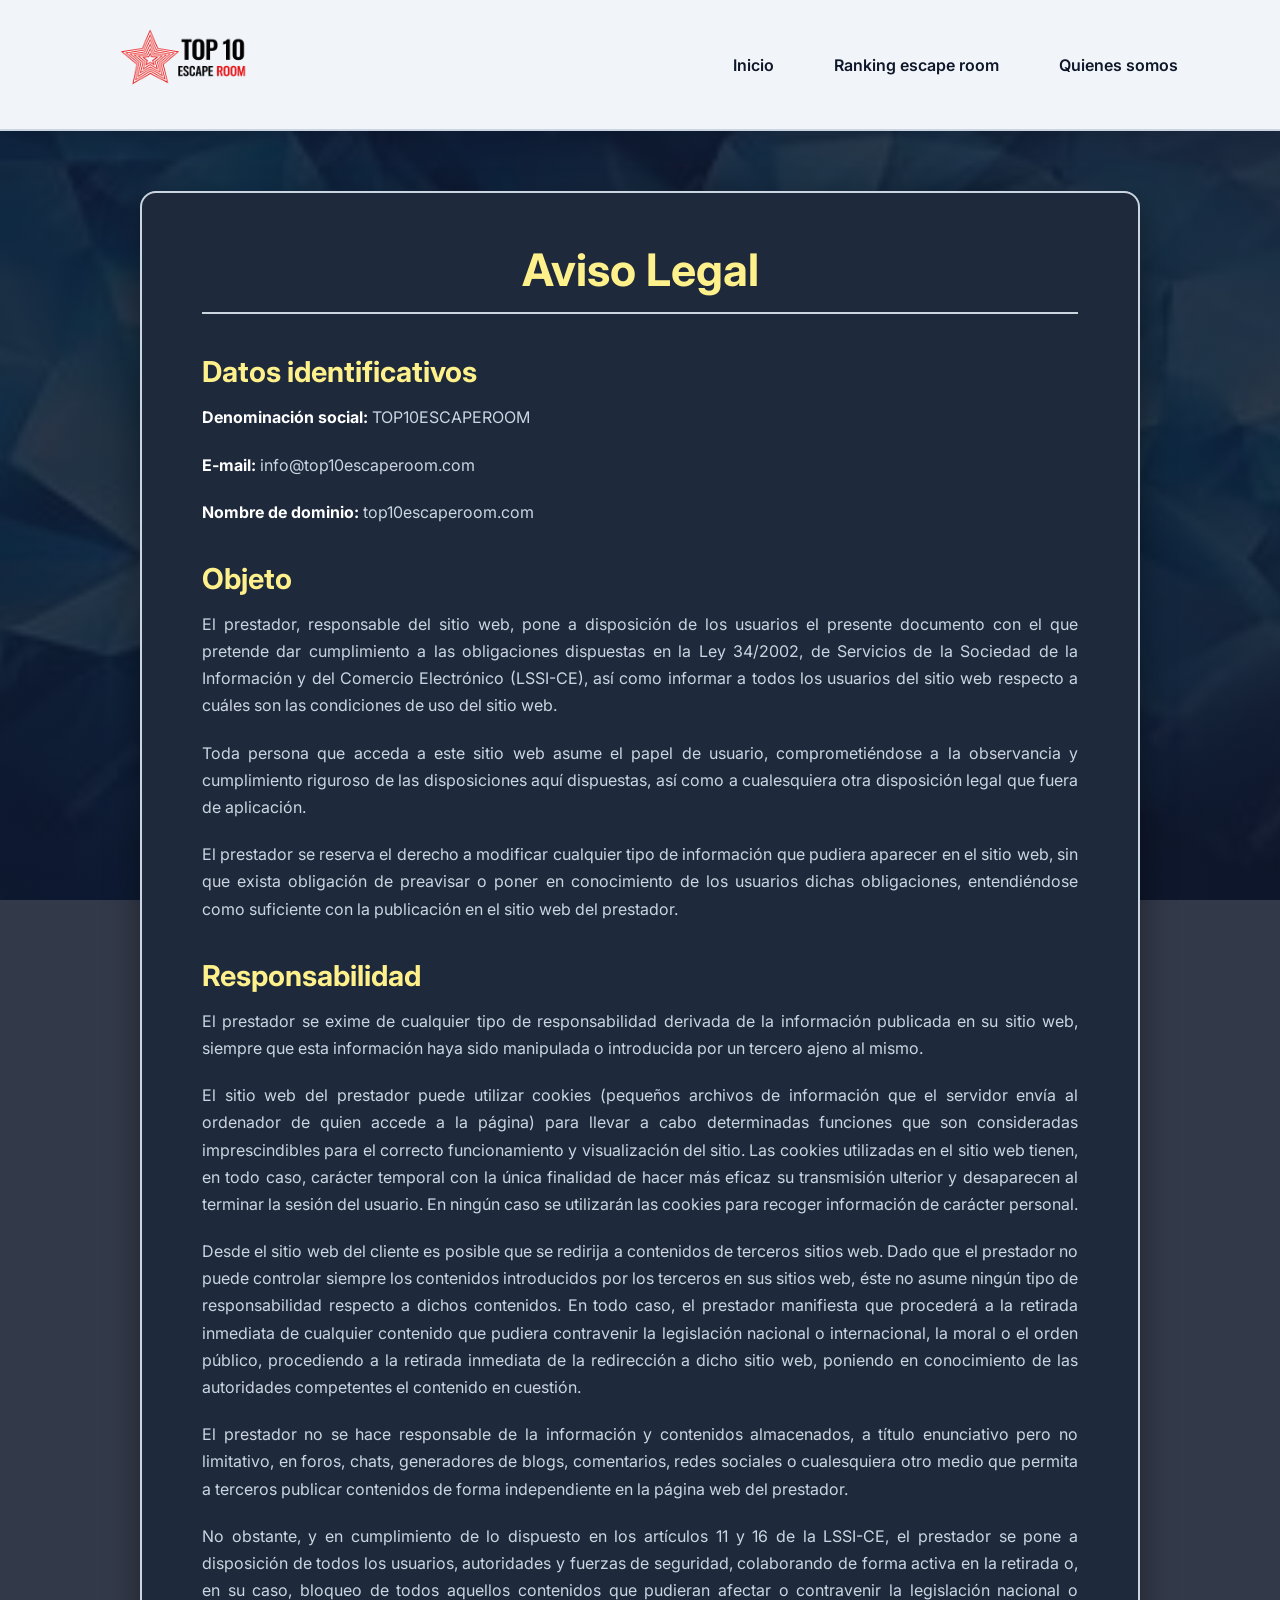
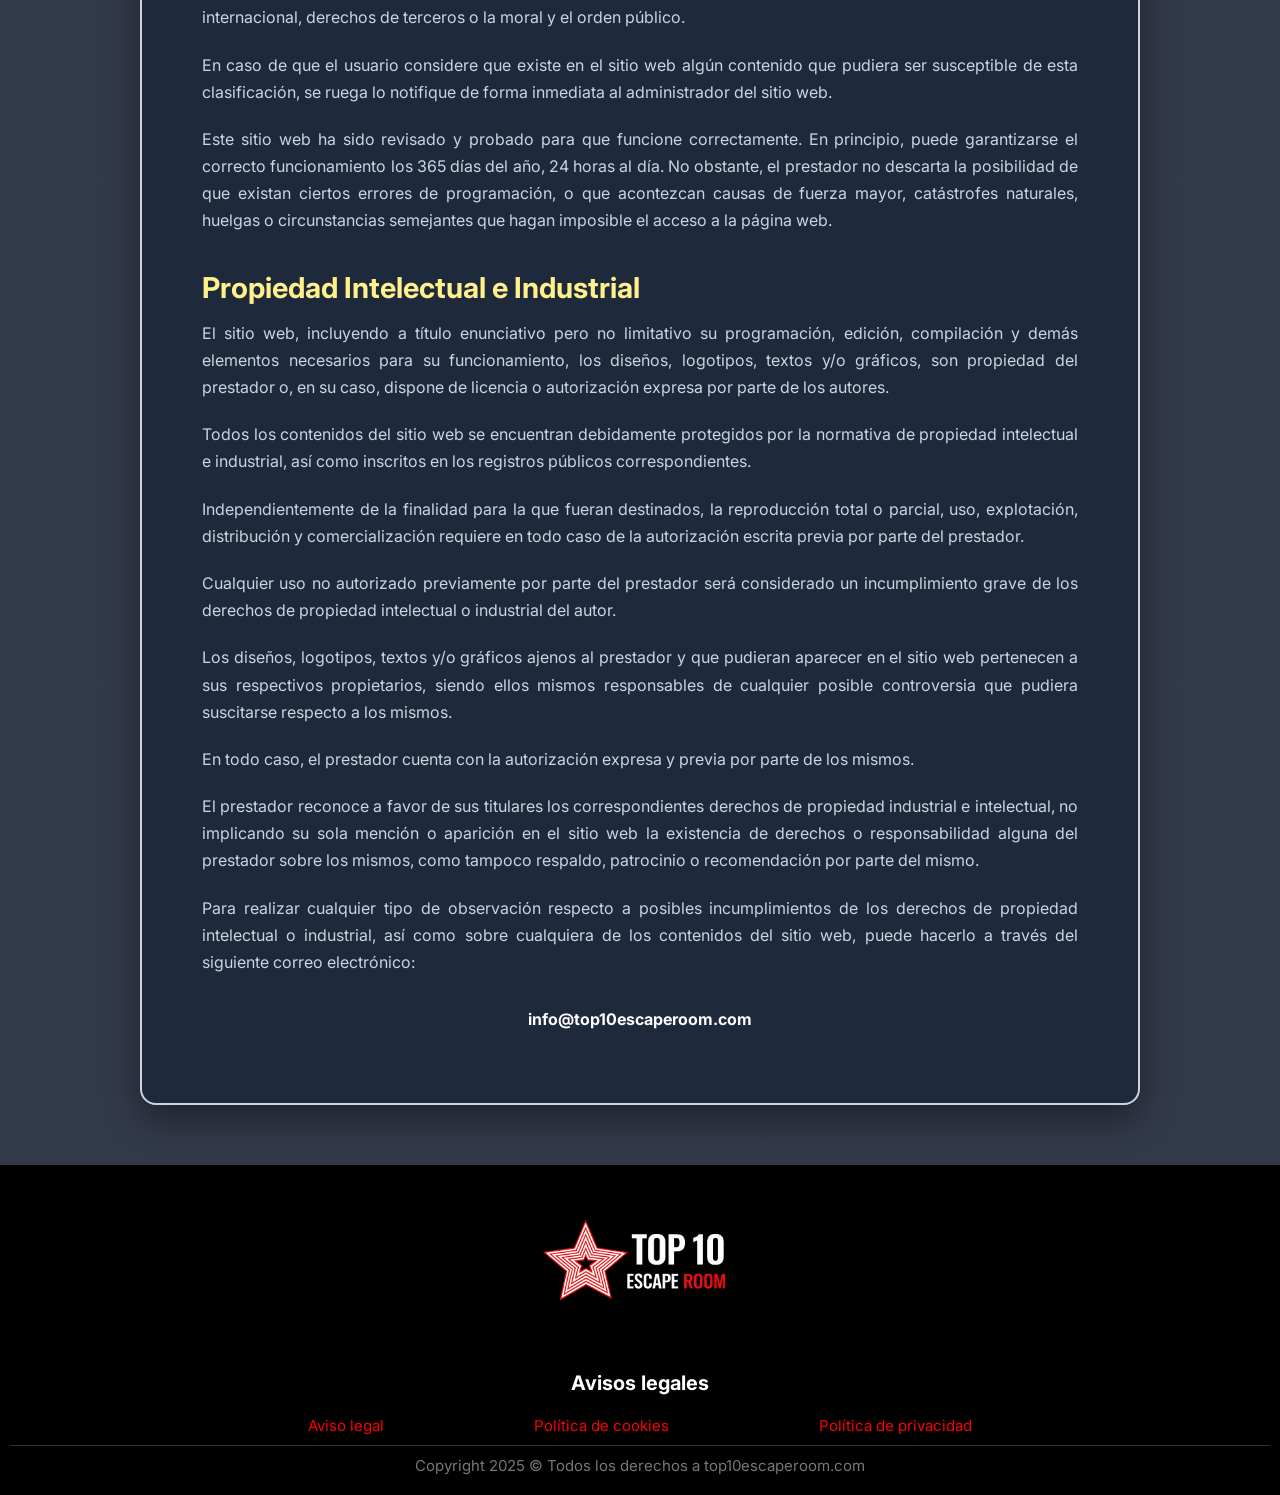
==== commit 95c79978: "cambios general" ====
--- a/aviso-legal.html
+++ b/aviso-legal.html
@@ -45,15 +45,18 @@
             <h2>Objeto</h2>
 
             <p>
-                El prestador, responsable del sitio web, pone a disposición de los usuarios el presente documento con el que
-                pretende dar cumplimiento a las obligaciones dispuestas en la Ley 34/2002, de Servicios de la Sociedad de la
+                El prestador, responsable del sitio web, pone a disposición de los usuarios el presente documento con el
+                que
+                pretende dar cumplimiento a las obligaciones dispuestas en la Ley 34/2002, de Servicios de la Sociedad
+                de la
                 Información y del Comercio Electrónico (LSSI-CE), así como informar a todos los usuarios del sitio web
                 respecto a cuáles son las condiciones de uso del sitio web.
             </p>
 
             <p>
                 Toda persona que acceda a este sitio web asume el papel de usuario, comprometiéndose a la observancia y
-                cumplimiento riguroso de las disposiciones aquí dispuestas, así como a cualesquiera otra disposición legal
+                cumplimiento riguroso de las disposiciones aquí dispuestas, así como a cualesquiera otra disposición
+                legal
                 que fuera de aplicación.
             </p>
 
@@ -66,51 +69,67 @@
             <h2>Responsabilidad</h2>
 
             <p>
-                El prestador se exime de cualquier tipo de responsabilidad derivada de la información publicada en su sitio
+                El prestador se exime de cualquier tipo de responsabilidad derivada de la información publicada en su
+                sitio
                 web, siempre que esta información haya sido manipulada o introducida por un tercero ajeno al mismo.
             </p>
 
             <p>
-                El sitio web del prestador puede utilizar cookies (pequeños archivos de información que el servidor envía al
+                El sitio web del prestador puede utilizar cookies (pequeños archivos de información que el servidor
+                envía al
                 ordenador de quien accede a la página) para llevar a cabo determinadas funciones que son consideradas
                 imprescindibles para el correcto funcionamiento y visualización del sitio. Las cookies utilizadas en el
-                sitio web tienen, en todo caso, carácter temporal con la única finalidad de hacer más eficaz su transmisión
+                sitio web tienen, en todo caso, carácter temporal con la única finalidad de hacer más eficaz su
+                transmisión
                 ulterior y desaparecen al terminar la sesión del usuario. En ningún caso se utilizarán las cookies para
                 recoger información de carácter personal.
             </p>
 
             <p>
-                Desde el sitio web del cliente es posible que se redirija a contenidos de terceros sitios web. Dado que el
-                prestador no puede controlar siempre los contenidos introducidos por los terceros en sus sitios web, éste no
-                asume ningún tipo de responsabilidad respecto a dichos contenidos. En todo caso, el prestador manifiesta que
-                procederá a la retirada inmediata de cualquier contenido que pudiera contravenir la legislación nacional o
-                internacional, la moral o el orden público, procediendo a la retirada inmediata de la redirección a dicho
+                Desde el sitio web del cliente es posible que se redirija a contenidos de terceros sitios web. Dado que
+                el
+                prestador no puede controlar siempre los contenidos introducidos por los terceros en sus sitios web,
+                éste no
+                asume ningún tipo de responsabilidad respecto a dichos contenidos. En todo caso, el prestador manifiesta
+                que
+                procederá a la retirada inmediata de cualquier contenido que pudiera contravenir la legislación nacional
+                o
+                internacional, la moral o el orden público, procediendo a la retirada inmediata de la redirección a
+                dicho
                 sitio web, poniendo en conocimiento de las autoridades competentes el contenido en cuestión.
             </p>
 
             <p>
-                El prestador no se hace responsable de la información y contenidos almacenados, a título enunciativo pero no
-                limitativo, en foros, chats, generadores de blogs, comentarios, redes sociales o cualesquiera otro medio que
+                El prestador no se hace responsable de la información y contenidos almacenados, a título enunciativo
+                pero no
+                limitativo, en foros, chats, generadores de blogs, comentarios, redes sociales o cualesquiera otro medio
+                que
                 permita a terceros publicar contenidos de forma independiente en la página web del prestador.
             </p>
 
             <p>
-                No obstante, y en cumplimiento de lo dispuesto en los artículos 11 y 16 de la LSSI-CE, el prestador se pone
-                a disposición de todos los usuarios, autoridades y fuerzas de seguridad, colaborando de forma activa en la
+                No obstante, y en cumplimiento de lo dispuesto en los artículos 11 y 16 de la LSSI-CE, el prestador se
+                pone
+                a disposición de todos los usuarios, autoridades y fuerzas de seguridad, colaborando de forma activa en
+                la
                 retirada o, en su caso, bloqueo de todos aquellos contenidos que pudieran afectar o contravenir la
                 legislación nacional o internacional, derechos de terceros o la moral y el orden público.
             </p>
 
             <p>
-                En caso de que el usuario considere que existe en el sitio web algún contenido que pudiera ser susceptible
+                En caso de que el usuario considere que existe en el sitio web algún contenido que pudiera ser
+                susceptible
                 de esta clasificación, se ruega lo notifique de forma inmediata al administrador del sitio web.
             </p>
 
             <p>
-                Este sitio web ha sido revisado y probado para que funcione correctamente. En principio, puede garantizarse
-                el correcto funcionamiento los 365 días del año, 24 horas al día. No obstante, el prestador no descarta la
+                Este sitio web ha sido revisado y probado para que funcione correctamente. En principio, puede
+                garantizarse
+                el correcto funcionamiento los 365 días del año, 24 horas al día. No obstante, el prestador no descarta
+                la
                 posibilidad de que existan ciertos errores de programación, o que acontezcan causas de fuerza mayor,
-                catástrofes naturales, huelgas o circunstancias semejantes que hagan imposible el acceso a la página web.
+                catástrofes naturales, huelgas o circunstancias semejantes que hagan imposible el acceso a la página
+                web.
             </p>
 
             <h2>Propiedad Intelectual e Industrial</h2>
@@ -118,7 +137,8 @@
             <p>
                 El sitio web, incluyendo a título enunciativo pero no limitativo su programación, edición, compilación y
                 demás elementos necesarios para su funcionamiento, los diseños, logotipos, textos y/o gráficos, son
-                propiedad del prestador o, en su caso, dispone de licencia o autorización expresa por parte de los autores.
+                propiedad del prestador o, en su caso, dispone de licencia o autorización expresa por parte de los
+                autores.
             </p>
 
             <p>
@@ -133,7 +153,8 @@
             </p>
 
             <p>
-                Cualquier uso no autorizado previamente por parte del prestador será considerado un incumplimiento grave de
+                Cualquier uso no autorizado previamente por parte del prestador será considerado un incumplimiento grave
+                de
                 los derechos de propiedad intelectual o industrial del autor.
             </p>
 
@@ -150,13 +171,16 @@
             <p>
                 El prestador reconoce a favor de sus titulares los correspondientes derechos de propiedad industrial e
                 intelectual, no implicando su sola mención o aparición en el sitio web la existencia de derechos o
-                responsabilidad alguna del prestador sobre los mismos, como tampoco respaldo, patrocinio o recomendación por
+                responsabilidad alguna del prestador sobre los mismos, como tampoco respaldo, patrocinio o recomendación
+                por
                 parte del mismo.
             </p>
 
             <p>
-                Para realizar cualquier tipo de observación respecto a posibles incumplimientos de los derechos de propiedad
-                intelectual o industrial, así como sobre cualquiera de los contenidos del sitio web, puede hacerlo a través
+                Para realizar cualquier tipo de observación respecto a posibles incumplimientos de los derechos de
+                propiedad
+                intelectual o industrial, así como sobre cualquiera de los contenidos del sitio web, puede hacerlo a
+                través
                 del siguiente correo electrónico:
             </p>
 
--- a/css/styles.css
+++ b/css/styles.css
@@ -1,626 +1,646 @@
-* {
-    margin: 0;
-    padding: 0;
-    box-sizing: border-box;
-}
-
-body {
-    font-family: 'Inter', sans-serif;
-    background:
-        linear-gradient(rgba(15, 23, 42, 0.85),
-            rgba(15, 23, 42, 0.85)),
-        url("../imagenes/fondo-web.jpg") no-repeat center center fixed;
-    background-size: cover;
-    color: white;
-}
-
-.hero {
-    min-height: 70vh;
-    display: flex;
-    flex-direction: column;
-    background:
-        linear-gradient(rgba(15, 23, 42, .8),
-            rgba(15, 23, 42, .8)),
-        url("https://images.unsplash.com/photo-1516321318423-f06f85e504b3?q=80&w=2000");
-    background-size: cover;
-    background-position: center;
-}
-
-.hero.home-hero {
-    background:
-        linear-gradient(rgba(15, 23, 42, 0.8),
-            rgba(15, 23, 42, 0.95)),
-        url("../imagenes/fondo-web.jpg");
-    background-size: cover;
-    background-position: center;
-}
-
-.navbar {
-    display: flex;
-    justify-content: space-between;
-    align-items: center;
-    padding: 6px 8%; /* Nav más estrecho */
-    background: #f1f5f9; /* Color de navegación bastante más claro */
-    border-bottom: 2px solid #cbd5e1; /* Línea de color off-white (no blanca del todo) */
-    box-shadow: 0 4px 15px rgba(0, 0, 0, 0.1);
-}
-
-.logo img {
-    width: 170px; /* Logo un poco más grande */
-    height: auto;
-}
-
-@media (max-width:768px) {
-
-    .logo img {
-        width: 120px; /* Logo más grande en móvil */
-    }
-
-}
-
-.navbar ul {
-    display: flex;
-    gap: 60px;
-    /* Reducido para evitar overflows */
-    list-style: none;
-}
-
-.navbar a {
-    text-decoration: none;
-    color: #0f172a; /* Color oscuro para contraste en fondo claro */
-    font-weight: 600;
-    transition: color 0.3s ease;
-}
-
-.navbar a:hover {
-    color: #dc2626; /* Hover de color rojo del logo */
-}
-
-.hero-content {
-    flex: 1;
-    display: flex;
-    flex-direction: column;
-    justify-content: center;
-    align-items: center;
-    text-align: center;
-    padding: 20px;
-}
-
-.hero-historia {
-    flex: 1;
-    display: flex;
-    justify-content: center;
-    align-items: center;
-    padding: 40px 8% 60px;
-    /* Padding vertical reducido */
-}
-
-.badge {
-    background: rgba(254, 240, 138, 0.1);
-    color: #fef08a; /* Amarillo mucho más claro */
-    border: 1px solid rgba(254, 240, 138, 0.25);
-    padding: 6px 16px;
-    border-radius: 30px;
-    font-size: 0.85rem;
-    font-weight: 700;
-    text-transform: uppercase;
-    letter-spacing: 1px;
-    margin-bottom: 20px;
-    display: inline-block;
-}
-
-.hero-content h1 {
-    font-size: 4rem;
-    max-width: 900px;
-    margin-bottom: 20px;
-}
-
-.hero-content p {
-    max-width: 700px;
-    font-size: 1.2rem;
-    opacity: .8;
-    margin-bottom: 40px;
-}
-
-.search-box {
-    display: flex;
-    gap: 10px;
-    width: 100%;
-    max-width: 700px;
-}
-
-.search-box input {
-    flex: 1;
-    padding: 18px;
-    border: none;
-    border-radius: 15px;
-}
-
-.search-box button {
-    padding: 18px 30px;
-    background: #f59e0b;
-    border: none;
-    border-radius: 15px;
-    font-weight: 700;
-    cursor: pointer;
-}
-
-section {
-    padding: 100px 8%;
-}
-
-h2 {
-    font-size: 3rem; /* Encabezado global más grande */
-    margin-bottom: 50px;
-    color: #fef08a; /* Del mismo color amarillo claro que los h1 */
-}
-
-.rooms {
-    display: grid;
-    grid-template-columns: repeat(auto-fit, minmax(320px, 1fr));
-    gap: 30px;
-}
-
-.room-card {
-    background: #1e293b;
-    border-radius: 25px;
-    overflow: hidden;
-    transition: .3s;
-    position: relative;
-}
-
-.room-card:hover {
-    transform: translateY(-10px);
-}
-
-.room-card span {
-    position: absolute;
-    top: 15px;
-    left: 15px;
-    background: #f59e0b;
-    padding: 8px 15px;
-    border-radius: 30px;
-    font-weight: 700;
-}
-
-.room-card img {
-    width: 100%;
-    height: 250px;
-    object-fit: cover;
-}
-
-.room-card h3 {
-    padding: 20px 20px 5px;
-}
-
-.room-card p {
-    padding: 0 20px 20px;
-    opacity: .7;
-}
-
-.score {
-    margin: 0 20px 20px;
-    background: #22c55e;
-    display: inline-block;
-    padding: 10px 20px;
-    border-radius: 20px;
-    font-weight: 700;
-}
-
-.category-grid {
-    display: grid;
-    grid-template-columns: repeat(auto-fit, minmax(220px, 1fr));
-    gap: 20px;
-}
-
-.category {
-    background: #1e293b;
-    padding: 40px;
-    text-align: center;
-    border-radius: 20px;
-    font-size: 2rem;
-}
-
-.category h3 {
-    margin-top: 15px;
-    font-size: 1.1rem;
-}
-
-.city-grid {
-    display: grid;
-    grid-template-columns: repeat(auto-fit, minmax(180px, 1fr));
-    gap: 20px;
-}
-
-.city-grid a {
-    background: #1e293b;
-    padding: 25px;
-    text-align: center;
-    border-radius: 15px;
-    text-decoration: none;
-    color: white;
-    font-weight: 600;
-}
-
-.stats {
-    display: flex;
-    justify-content: space-around;
-    text-align: center;
-    background: #111827;
-}
-
-.stats h3 {
-    font-size: 3.2rem;
-    color: #fde047; /* Amarillo más claro */
-}
-
-.cta {
-    text-align: center;
-    background: linear-gradient(135deg, #f59e0b, #ea580c);
-}
-
-.cta h2 {
-    margin-bottom: 20px;
-}
-
-.cta p {
-    margin-bottom: 30px;
-}
-
-.cta button {
-    padding: 18px 40px;
-    border: none;
-    border-radius: 15px;
-    font-weight: 700;
-    cursor: pointer;
-}
-
-footer {
-    padding: 10px;
-    text-align: center;
-    background: #020617;
-}
-
-.footer {
-    background: #000;
-    color: #fff;
-    padding-top: 20px;
-}
-
-.footer-container {
-    max-width: 1200px;
-    margin: 0 auto;
-    padding: 0 0 10px;
-    display: flex;
-    justify-content: space-between;
-    align-items: flex-start;
-    flex-wrap: wrap;
-}
-
-.footer-logo {
-    width: 100%;
-    text-align: center;
-    margin-bottom: 25px;
-}
-
-.footer-logo img {
-    width: 150px;
-    height: auto;
-}
-
-
-.footer-links {
-    width: 100%;
-    text-align: center;
-}
-
-.footer-links h3 {
-    font-size: 20px;
-    margin-bottom: 20px;
-}
-
-.footer-links ul {
-    list-style: none;
-    padding: 0;
-    margin: 0;
-    display: flex;
-    justify-content: center;
-    align-items: center;
-    gap: 150px;
-    /* separación entre enlaces */
-    flex-wrap: wrap;
-}
-
-.footer-links li {
-    margin: 0;
-}
-
-.footer-links a {
-    color: #ff0000;
-    text-decoration: none;
-    font-size: 15px;
-    transition: 0.3s;
-}
-
-.footer-links a:hover {
-    color: white;
-}
-
-@media (max-width:768px) {
-
-    .footer-logo img {
-        width: 120px;
-    }
-
-    .footer-links ul {
-        flex-direction: column;
-        gap: 15px;
-    }
-
-}
-
-.footer-bottom {
-    border-top: 1px solid #333;
-    text-align: center;
-    padding: 10px;
-    color: #777;
-    font-size: 15px;
-}
-
-@media(max-width:768px) {
-
-    .hero-content h1 {
-        font-size: 2.4rem;
-    }
-
-    .navbar {
-        flex-direction: column;
-        gap: 20px;
-    }
-
-    .search-box {
-        flex-direction: column;
-    }
-
-    .stats {
-        flex-direction: column;
-        gap: 40px;
-    }
-
-}
-
-table {
-    width: 100%;
-    border-collapse: collapse;
-    margin: 30px 0;
-}
-
-th,
-td {
-    border: 1px solid #ddd;
-    padding: 12px;
-    text-align: left;
-}
-
-th {
-    background: #111;
-    color: #fff;
-}
-
-tr:nth-child(even) {
-    background: #f5f5f5;
-}
-
-/* Secciones de contenido con borde 3D */
-.contenido {
-    border: 2px solid #cbd5e1; /* Borde liso (sin rayas/ridge) y en tono off-white (no blanco puro) */
-    border-radius: 16px;
-    background: #1e293b;
-    box-shadow: 0 15px 35px rgba(0, 0, 0, 0.4);
-    margin: 40px 8%; /* Secciones un poco más anchas (margin lateral reducido al 8%) */
-    padding: 50px 40px;
-    /* Ajuste leve de espaciado interno */
-}
-
-/* Párrafos y títulos dentro de las secciones de contenido */
-.contenido p {
-    margin-bottom: 20px;
-    line-height: 1.6;
-    color: #cbd5e1;
-    /* Color claro para mejor legibilidad */
-}
-
-.contenido p:last-child {
-    margin-bottom: 0;
-}
-
-.contenido h3 {
-    font-size: 1.6rem; /* Título h3 más grande */
-    color: #fde047; /* Amarillo más claro */
-    margin-bottom: 12px;
-}
-
-/* Contenedor flex para alinear imagen (izquierda) y contenido (derecha) */
-.populares-flex {
-    display: flex;
-    align-items: center;
-    gap: 45px;
-}
-
-.populares-flex .caja {
-    flex: 0 0 35%;
-    max-width: 320px;
-}
-
-.populares-flex .caja img {
-    width: 100%;
-    height: auto;
-    border-radius: 12px;
-    box-shadow: 0 5px 15px rgba(0, 0, 0, 0.3);
-    display: block;
-}
-
-.populares-flex .beneficios,
-.populares-flex .tematicas,
-.populares-flex .dos-columnas,
-.populares-flex .estadisticas {
-    flex: 1;
-}
-
-/* Distribución interna para la sección de "Dos Columnas" en desktop */
-.populares-flex .dos-columnas {
-    display: flex;
-    gap: 30px;
-}
-
-.populares-flex .dos-columnas .tipo {
-    flex: 1;
-}
-
-/* Distribución interna para la sección de "Temáticas" */
-.populares-flex .tematicas .card-tematica {
-    margin-bottom: 20px;
-}
-
-.populares-flex .tematicas .card-tematica:last-child {
-    margin-bottom: 0;
-}
-
-/* Ajustes responsivos para móviles */
-@media (max-width: 768px) {
-    .contenido {
-        margin: 30px 4%;
-        padding: 40px 20px;
-    }
-
-    .populares-flex {
-        flex-direction: column;
-        align-items: center;
-        gap: 30px;
-    }
-
-    .populares-flex .caja {
-        width: 100%;
-        max-width: 250px;
-    }
-
-    .populares-flex .dos-columnas {
-        flex-direction: column;
-        gap: 20px;
-    }
-}
-
-/* Estilos para las páginas legales (aviso legal, cookies, privacidad) */
-.seccion-legal {
-    padding: 60px 8%;
-    display: flex;
-    justify-content: center;
-}
-
-.contenedor-legal {
-    max-width: 1000px; /* Contenedor legal más grande */
-    width: 100%;
-    background: #1e293b; /* Fondo de tarjeta a juego con el resto de la web */
-    border: 2px solid #cbd5e1; /* Borde liso y tono off-white (no del todo blanco) */
-    border-radius: 16px;
-    padding: 50px 60px;
-    box-shadow: 0 15px 35px rgba(0, 0, 0, 0.4);
-}
-
-.contenedor-legal h1 {
-    font-size: 2.8rem; /* Encabezado mucho más grande */
-    color: #fef08a; /* Amarillo mucho más claro (casi crema) */
-    text-align: center;
-    margin-bottom: 40px;
-    border-bottom: 2px solid #cbd5e1; /* Línea de color off-white (no blanca del todo) */
-    padding-bottom: 15px;
-}
-
-.contenedor-legal h2 {
-    font-size: 1.8rem; /* Encabezado más grande */
-    color: #fef08a; /* Del mismo color amarillo claro que los h1 */
-    margin-top: 35px;
-    margin-bottom: 15px;
-}
-
-.contenedor-legal h3 {
-    font-size: 1.4rem; /* Encabezado más grande */
-    color: #e2e8f0;
-    margin-top: 25px;
-    margin-bottom: 10px;
-}
-
-.contenedor-legal p {
-    font-size: 1rem;
-    line-height: 1.7;
-    color: #cbd5e1;
-    margin-bottom: 20px;
-    text-align: justify; /* Alineación justificada para lectura clara y formal */
-}
-
-.contenedor-legal p strong {
-    color: #ffffff;
-}
-
-.contenedor-legal ul {
-    margin-left: 25px;
-    margin-bottom: 20px;
-    color: #cbd5e1;
-}
-
-.contenedor-legal li {
-    margin-bottom: 10px;
-    line-height: 1.6;
-}
-
-.contenedor-legal table {
-    width: 100%;
-    margin: 30px 0;
-    border-collapse: collapse;
-}
-
-.contenedor-legal th, 
-.contenedor-legal td {
-    padding: 12px;
-    border: 1px solid #475569;
-    color: #cbd5e1;
-    text-align: left;
-}
-
-.contenedor-legal th {
-    background: #0f172a;
-    color: #fde047; /* Amarillo más claro */
-    font-weight: 700;
-}
-
-.contenedor-legal tr:nth-child(even) {
-    background: rgba(255, 255, 255, 0.02);
-}
-
-@media (max-width: 768px) {
-    .navbar ul {
-        gap: 20px;
-        flex-wrap: wrap;
-        justify-content: center;
-        padding: 0;
-    }
-
-    .seccion-legal {
-        padding: 30px 4%;
-    }
-    
-    .contenedor-legal {
-        padding: 30px 20px;
-    }
-    
-    .contenedor-legal h1 {
-        font-size: 2.2rem;
-        margin-bottom: 30px;
-    }
-    
-    .contenedor-legal h2 {
-        font-size: 1.5rem;
-        margin-top: 25px;
-    }
-}
-+* {
+    margin: 0;
+    padding: 0;
+    box-sizing: border-box;
+}
+
+body {
+    font-family: 'Inter', sans-serif;
+    background:
+        linear-gradient(rgba(15, 23, 42, 0.85),
+            rgba(15, 23, 42, 0.85)),
+        url("../imagenes/fondo-web2.jfif") no-repeat center center fixed;
+    background-size: cover;
+    color: white;
+}
+
+.hero {
+    min-height: 70vh;
+    display: flex;
+    flex-direction: column;
+    background:
+        linear-gradient(rgba(15, 23, 42, .8),
+            rgba(15, 23, 42, .8)),
+        url("https://images.unsplash.com/photo-1516321318423-f06f85e504b3?q=80&w=2000");
+    background-size: cover;
+    background-position: center;
+}
+
+.hero.home-hero {
+    background:
+        linear-gradient(rgba(15, 23, 42, 0.8),
+            rgba(15, 23, 42, 0.95)),
+        url("../imagenes/fondo-laberinto.jpg");
+    background-size: cover;
+    background-position: center;
+}
+
+.navbar {
+    display: flex;
+    justify-content: space-between;
+    align-items: center;
+    padding: 6px 8%;
+    /* Nav más estrecho */
+    background: #f1f5f9;
+    /* Color de navegación bastante más claro */
+    border-bottom: 2px solid #cbd5e1;
+    /* Línea de color off-white (no blanca del todo) */
+    box-shadow: 0 4px 15px rgba(0, 0, 0, 0.1);
+}
+
+.logo img {
+    width: 170px;
+    /* Logo un poco más grande */
+    height: auto;
+}
+
+@media (max-width:768px) {
+
+    .logo img {
+        width: 120px;
+        /* Logo más grande en móvil */
+    }
+
+}
+
+.navbar ul {
+    display: flex;
+    gap: 60px;
+    list-style: none;
+}
+
+.navbar a {
+    text-decoration: none;
+    color: #0f172a;
+    font-weight: 600;
+    transition: color 0.3s ease;
+}
+
+.navbar a:hover {
+    color: #dc2626;
+}
+
+.hero-content {
+    flex: 1;
+    display: flex;
+    flex-direction: column;
+    justify-content: center;
+    align-items: center;
+    text-align: center;
+    padding: 20px;
+}
+
+.hero-historia {
+    flex: 1;
+    display: flex;
+    justify-content: center;
+    align-items: center;
+    padding: 40px 8% 60px;
+}
+
+.badge {
+    background: rgba(254, 240, 138, 0.1);
+    color: #fef08a;
+    border: 1px solid rgba(254, 240, 138, 0.25);
+    padding: 6px 16px;
+    border-radius: 30px;
+    font-size: 0.85rem;
+    font-weight: 700;
+    text-transform: uppercase;
+    letter-spacing: 1px;
+    margin-bottom: 20px;
+    display: inline-block;
+}
+
+.hero-content h1 {
+    font-size: 4rem;
+    max-width: 900px;
+    margin-bottom: 20px;
+}
+
+.hero-content p {
+    max-width: 700px;
+    font-size: 1.2rem;
+    opacity: .8;
+    margin-bottom: 40px;
+}
+
+.search-box {
+    display: flex;
+    gap: 10px;
+    width: 100%;
+    max-width: 700px;
+}
+
+.search-box input {
+    flex: 1;
+    padding: 18px;
+    border: none;
+    border-radius: 15px;
+}
+
+.search-box button {
+    padding: 18px 30px;
+    background: #f59e0b;
+    border: none;
+    border-radius: 15px;
+    font-weight: 700;
+    cursor: pointer;
+}
+
+section {
+    padding: 100px 8%;
+}
+
+h2 {
+    font-size: 3rem;
+    /* Encabezado global más grande */
+    margin-bottom: 50px;
+    color: #fef08a;
+    /* Del mismo color amarillo claro que los h1 */
+}
+
+.rooms {
+    display: grid;
+    grid-template-columns: repeat(auto-fit, minmax(320px, 1fr));
+    gap: 30px;
+}
+
+.room-card {
+    background: #1e293b;
+    border-radius: 25px;
+    overflow: hidden;
+    transition: .3s;
+    position: relative;
+}
+
+.room-card:hover {
+    transform: translateY(-10px);
+}
+
+.room-card span {
+    position: absolute;
+    top: 15px;
+    left: 15px;
+    background: #f59e0b;
+    padding: 8px 15px;
+    border-radius: 30px;
+    font-weight: 700;
+}
+
+.room-card img {
+    width: 100%;
+    height: 250px;
+    object-fit: cover;
+}
+
+.room-card h3 {
+    padding: 20px 20px 5px;
+}
+
+.room-card p {
+    padding: 0 20px 20px;
+    opacity: .7;
+}
+
+.score {
+    margin: 0 20px 20px;
+    background: #22c55e;
+    display: inline-block;
+    padding: 10px 20px;
+    border-radius: 20px;
+    font-weight: 700;
+}
+
+.category-grid {
+    display: grid;
+    grid-template-columns: repeat(auto-fit, minmax(220px, 1fr));
+    gap: 20px;
+}
+
+.category {
+    background: #1e293b;
+    padding: 40px;
+    text-align: center;
+    border-radius: 20px;
+    font-size: 2rem;
+}
+
+.category h3 {
+    margin-top: 15px;
+    font-size: 1.1rem;
+}
+
+.city-grid {
+    display: grid;
+    grid-template-columns: repeat(auto-fit, minmax(180px, 1fr));
+    gap: 20px;
+}
+
+.city-grid a {
+    background: #1e293b;
+    padding: 25px;
+    text-align: center;
+    border-radius: 15px;
+    text-decoration: none;
+    color: white;
+    font-weight: 600;
+}
+
+.stats {
+    display: flex;
+    justify-content: space-around;
+    text-align: center;
+    background: #111827;
+}
+
+.stats h3 {
+    font-size: 3.2rem;
+    color: #fde047;
+    /* Amarillo más claro */
+}
+
+.cta {
+    text-align: center;
+    background: linear-gradient(135deg, #f59e0b, #ea580c);
+}
+
+.cta h2 {
+    margin-bottom: 20px;
+}
+
+.cta p {
+    margin-bottom: 30px;
+}
+
+.cta button {
+    padding: 18px 40px;
+    border: none;
+    border-radius: 15px;
+    font-weight: 700;
+    cursor: pointer;
+}
+
+footer {
+    padding: 10px;
+    text-align: center;
+    background: #020617;
+}
+
+.footer {
+    background: #000;
+    color: #fff;
+    padding-top: 20px;
+}
+
+.footer-container {
+    max-width: 1200px;
+    margin: 0 auto;
+    padding: 0 0 10px;
+    display: flex;
+    justify-content: space-between;
+    align-items: flex-start;
+    flex-wrap: wrap;
+}
+
+.footer-logo {
+    width: 100%;
+    text-align: center;
+    margin-bottom: 15px;
+}
+
+.footer-logo img {
+    width: 250px;
+    height: auto;
+}
+
+
+.footer-links {
+    width: 100%;
+    text-align: center;
+}
+
+.footer-links h3 {
+    font-size: 20px;
+    margin-bottom: 20px;
+}
+
+.footer-links ul {
+    list-style: none;
+    padding: 0;
+    margin: 0;
+    display: flex;
+    justify-content: center;
+    align-items: center;
+    gap: 150px;
+    /* separación entre enlaces */
+    flex-wrap: wrap;
+}
+
+.footer-links li {
+    margin: 0;
+}
+
+.footer-links a {
+    color: #ff0000;
+    text-decoration: none;
+    font-size: 15px;
+    transition: 0.3s;
+}
+
+.footer-links a:hover {
+    color: white;
+}
+
+@media (max-width:768px) {
+
+    .footer-logo img {
+        width: 120px;
+    }
+
+    .footer-links ul {
+        flex-direction: column;
+        gap: 15px;
+    }
+
+}
+
+.footer-bottom {
+    border-top: 1px solid #333;
+    text-align: center;
+    padding: 10px;
+    color: #777;
+    font-size: 15px;
+}
+
+@media(max-width:768px) {
+
+    .hero-content h1 {
+        font-size: 2.4rem;
+    }
+
+    .navbar {
+        flex-direction: column;
+        gap: 20px;
+    }
+
+    .search-box {
+        flex-direction: column;
+    }
+
+    .stats {
+        flex-direction: column;
+        gap: 40px;
+    }
+
+}
+
+table {
+    width: 100%;
+    border-collapse: collapse;
+    margin: 30px 0;
+}
+
+th,
+td {
+    border: 1px solid #ddd;
+    padding: 12px;
+    text-align: left;
+}
+
+th {
+    background: #111;
+    color: #fff;
+}
+
+tr:nth-child(even) {
+    background: #f5f5f5;
+}
+
+/* Secciones de contenido con borde 3D */
+.contenido {
+    border: 2px solid #cbd5e1;
+    /* Borde liso (sin rayas/ridge) y en tono off-white (no blanco puro) */
+    border-radius: 16px;
+    background: #1e293b;
+    box-shadow: 0 15px 35px rgba(0, 0, 0, 0.4);
+    margin: 40px 8%;
+    /* Secciones un poco más anchas (margin lateral reducido al 8%) */
+    padding: 50px 40px;
+    /* Ajuste leve de espaciado interno */
+}
+
+/* Párrafos y títulos dentro de las secciones de contenido */
+.contenido p {
+    margin-bottom: 20px;
+    line-height: 1.6;
+    color: #cbd5e1;
+    /* Color claro para mejor legibilidad */
+}
+
+.contenido p:last-child {
+    margin-bottom: 0;
+}
+
+.contenido h3 {
+    font-size: 1.6rem;
+    /* Título h3 más grande */
+    color: #fde047;
+    /* Amarillo más claro */
+    margin-bottom: 12px;
+}
+
+/* Contenedor flex para alinear imagen (izquierda) y contenido (derecha) */
+.populares-flex {
+    display: flex;
+    align-items: center;
+    gap: 45px;
+}
+
+.populares-flex .caja {
+    flex: 0 0 35%;
+    max-width: 320px;
+}
+
+.populares-flex .caja img {
+    width: 100%;
+    height: auto;
+    border-radius: 12px;
+    box-shadow: 0 5px 15px rgba(0, 0, 0, 0.3);
+    display: block;
+}
+
+.populares-flex .beneficios,
+.populares-flex .tematicas,
+.populares-flex .dos-columnas,
+.populares-flex .estadisticas {
+    flex: 1;
+}
+
+/* Distribución interna para la sección de "Dos Columnas" en desktop */
+.populares-flex .dos-columnas {
+    display: flex;
+    gap: 30px;
+}
+
+.populares-flex .dos-columnas .tipo {
+    flex: 1;
+}
+
+/* Distribución interna para la sección de "Temáticas" */
+.populares-flex .tematicas .card-tematica {
+    margin-bottom: 20px;
+}
+
+.populares-flex .tematicas .card-tematica:last-child {
+    margin-bottom: 0;
+}
+
+/* Ajustes responsivos para móviles */
+@media (max-width: 768px) {
+    .contenido {
+        margin: 30px 4%;
+        padding: 40px 20px;
+    }
+
+    .populares-flex {
+        flex-direction: column;
+        align-items: center;
+        gap: 30px;
+    }
+
+    .populares-flex .caja {
+        width: 100%;
+        max-width: 250px;
+    }
+
+    .populares-flex .dos-columnas {
+        flex-direction: column;
+        gap: 20px;
+    }
+}
+
+/* Estilos para las páginas legales (aviso legal, cookies, privacidad) */
+.seccion-legal {
+    padding: 60px 8%;
+    display: flex;
+    justify-content: center;
+}
+
+.contenedor-legal {
+    max-width: 1000px;
+    /* Contenedor legal más grande */
+    width: 100%;
+    background: #1e293b;
+    /* Fondo de tarjeta a juego con el resto de la web */
+    border: 2px solid #cbd5e1;
+    /* Borde liso y tono off-white (no del todo blanco) */
+    border-radius: 16px;
+    padding: 50px 60px;
+    box-shadow: 0 15px 35px rgba(0, 0, 0, 0.4);
+}
+
+.contenedor-legal h1 {
+    font-size: 2.8rem;
+    /* Encabezado mucho más grande */
+    color: #fef08a;
+    /* Amarillo mucho más claro (casi crema) */
+    text-align: center;
+    margin-bottom: 40px;
+    border-bottom: 2px solid #cbd5e1;
+    /* Línea de color off-white (no blanca del todo) */
+    padding-bottom: 15px;
+}
+
+.contenedor-legal h2 {
+    font-size: 1.8rem;
+    /* Encabezado más grande */
+    color: #fef08a;
+    /* Del mismo color amarillo claro que los h1 */
+    margin-top: 35px;
+    margin-bottom: 15px;
+}
+
+.contenedor-legal h3 {
+    font-size: 1.4rem;
+    /* Encabezado más grande */
+    color: #e2e8f0;
+    margin-top: 25px;
+    margin-bottom: 10px;
+}
+
+.contenedor-legal p {
+    font-size: 1rem;
+    line-height: 1.7;
+    color: #cbd5e1;
+    margin-bottom: 20px;
+    text-align: justify;
+    /* Alineación justificada para lectura clara y formal */
+}
+
+.contenedor-legal p strong {
+    color: #ffffff;
+}
+
+.contenedor-legal ul {
+    margin-left: 25px;
+    margin-bottom: 20px;
+    color: #cbd5e1;
+}
+
+.contenedor-legal li {
+    margin-bottom: 10px;
+    line-height: 1.6;
+}
+
+.contenedor-legal table {
+    width: 100%;
+    margin: 30px 0;
+    border-collapse: collapse;
+}
+
+.contenedor-legal th,
+.contenedor-legal td {
+    padding: 12px;
+    border: 1px solid #475569;
+    color: #cbd5e1;
+    text-align: left;
+}
+
+.contenedor-legal th {
+    background: #0f172a;
+    color: #fde047;
+    /* Amarillo más claro */
+    font-weight: 700;
+}
+
+.contenedor-legal tr:nth-child(even) {
+    background: rgba(255, 255, 255, 0.02);
+}
+
+@media (max-width: 768px) {
+    .navbar ul {
+        gap: 20px;
+        flex-wrap: wrap;
+        justify-content: center;
+        padding: 0;
+    }
+
+    .seccion-legal {
+        padding: 30px 4%;
+    }
+
+    .contenedor-legal {
+        padding: 30px 20px;
+    }
+
+    .contenedor-legal h1 {
+        font-size: 2.2rem;
+        margin-bottom: 30px;
+    }
+
+    .contenedor-legal h2 {
+        font-size: 1.5rem;
+        margin-top: 25px;
+    }
+}
